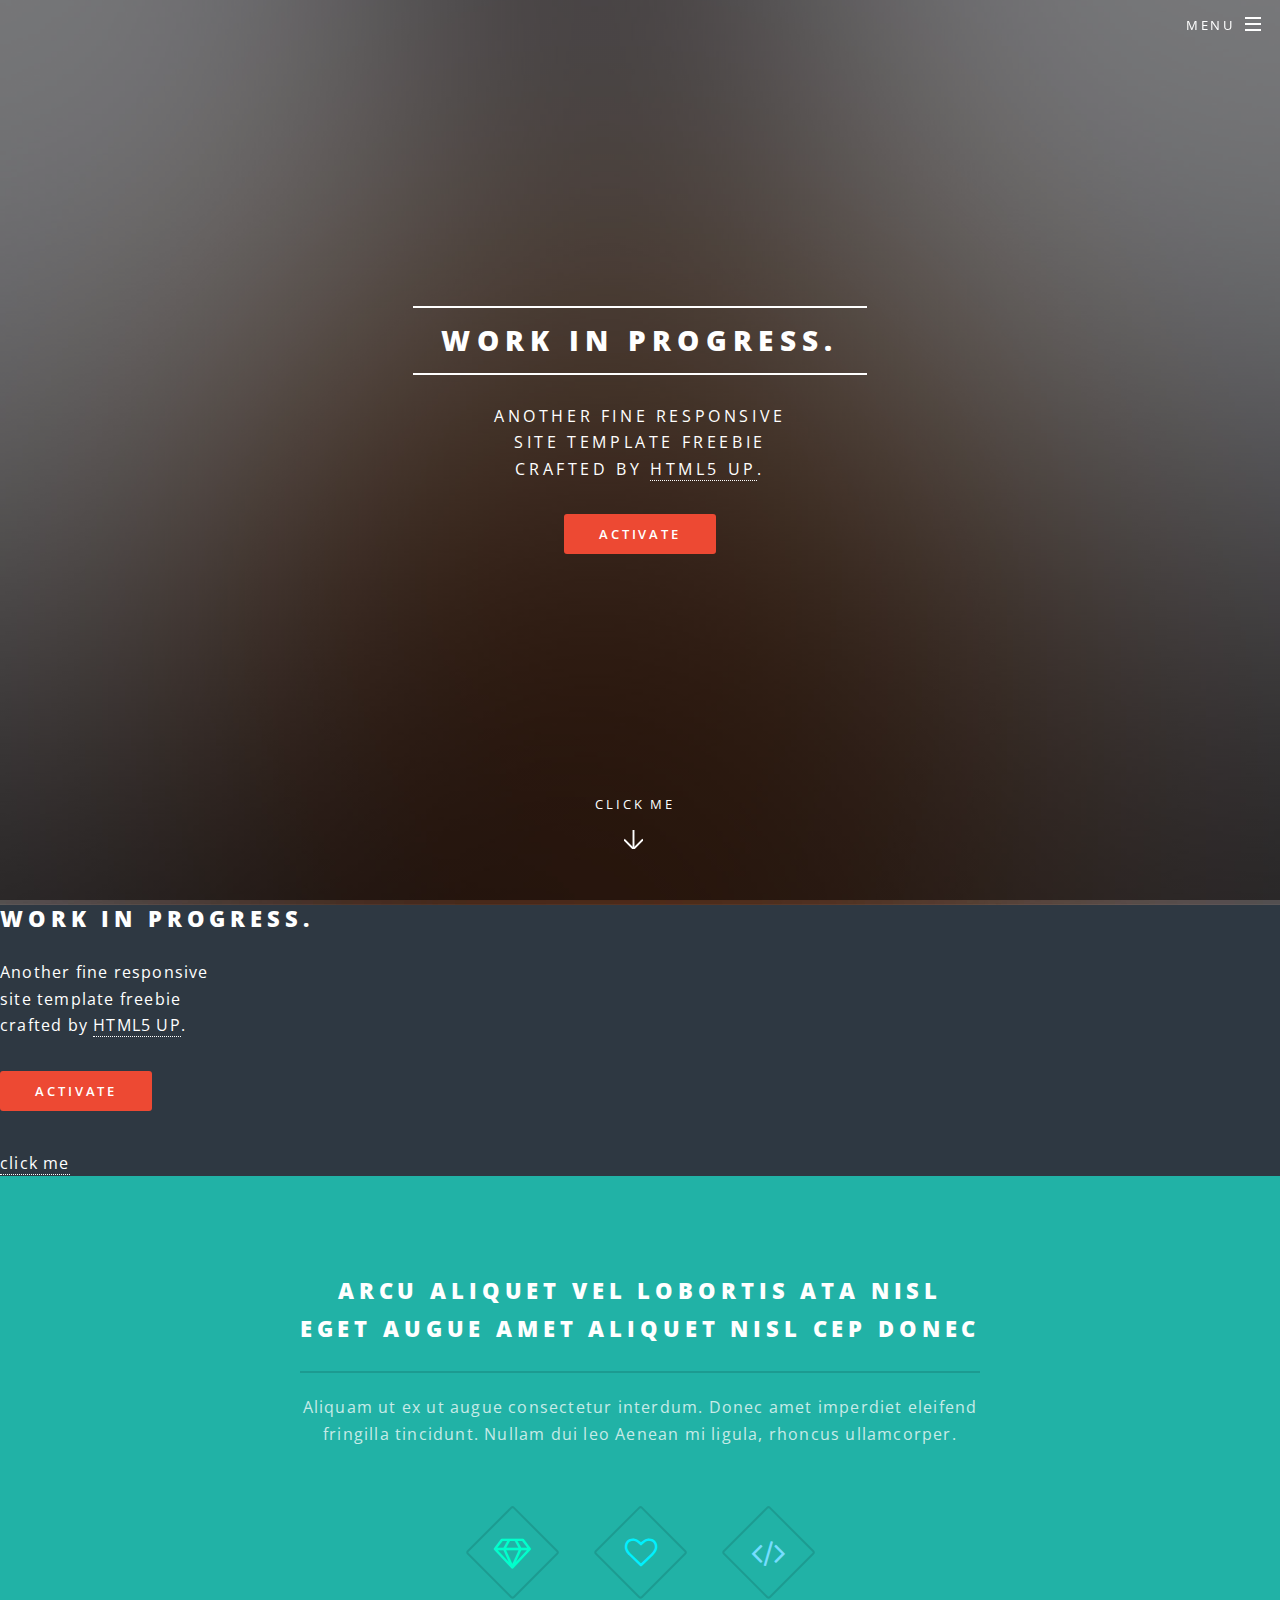
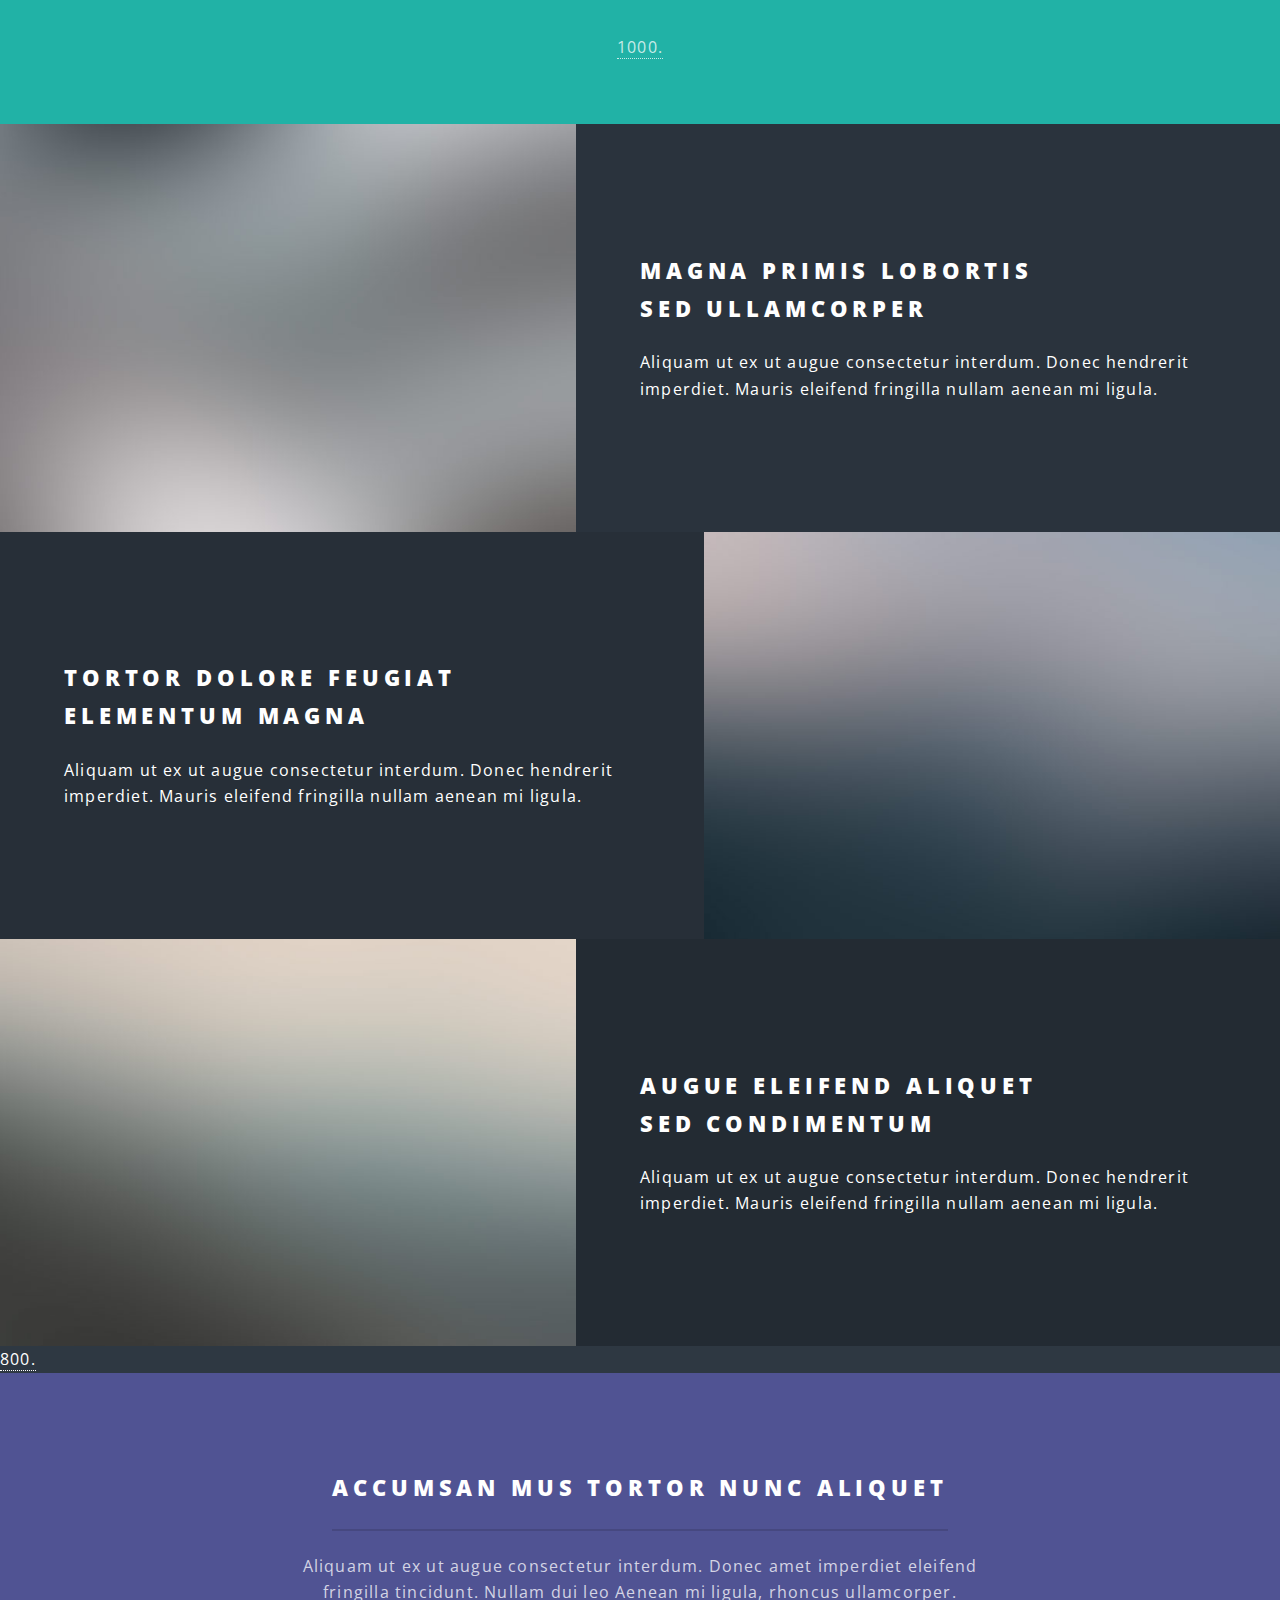
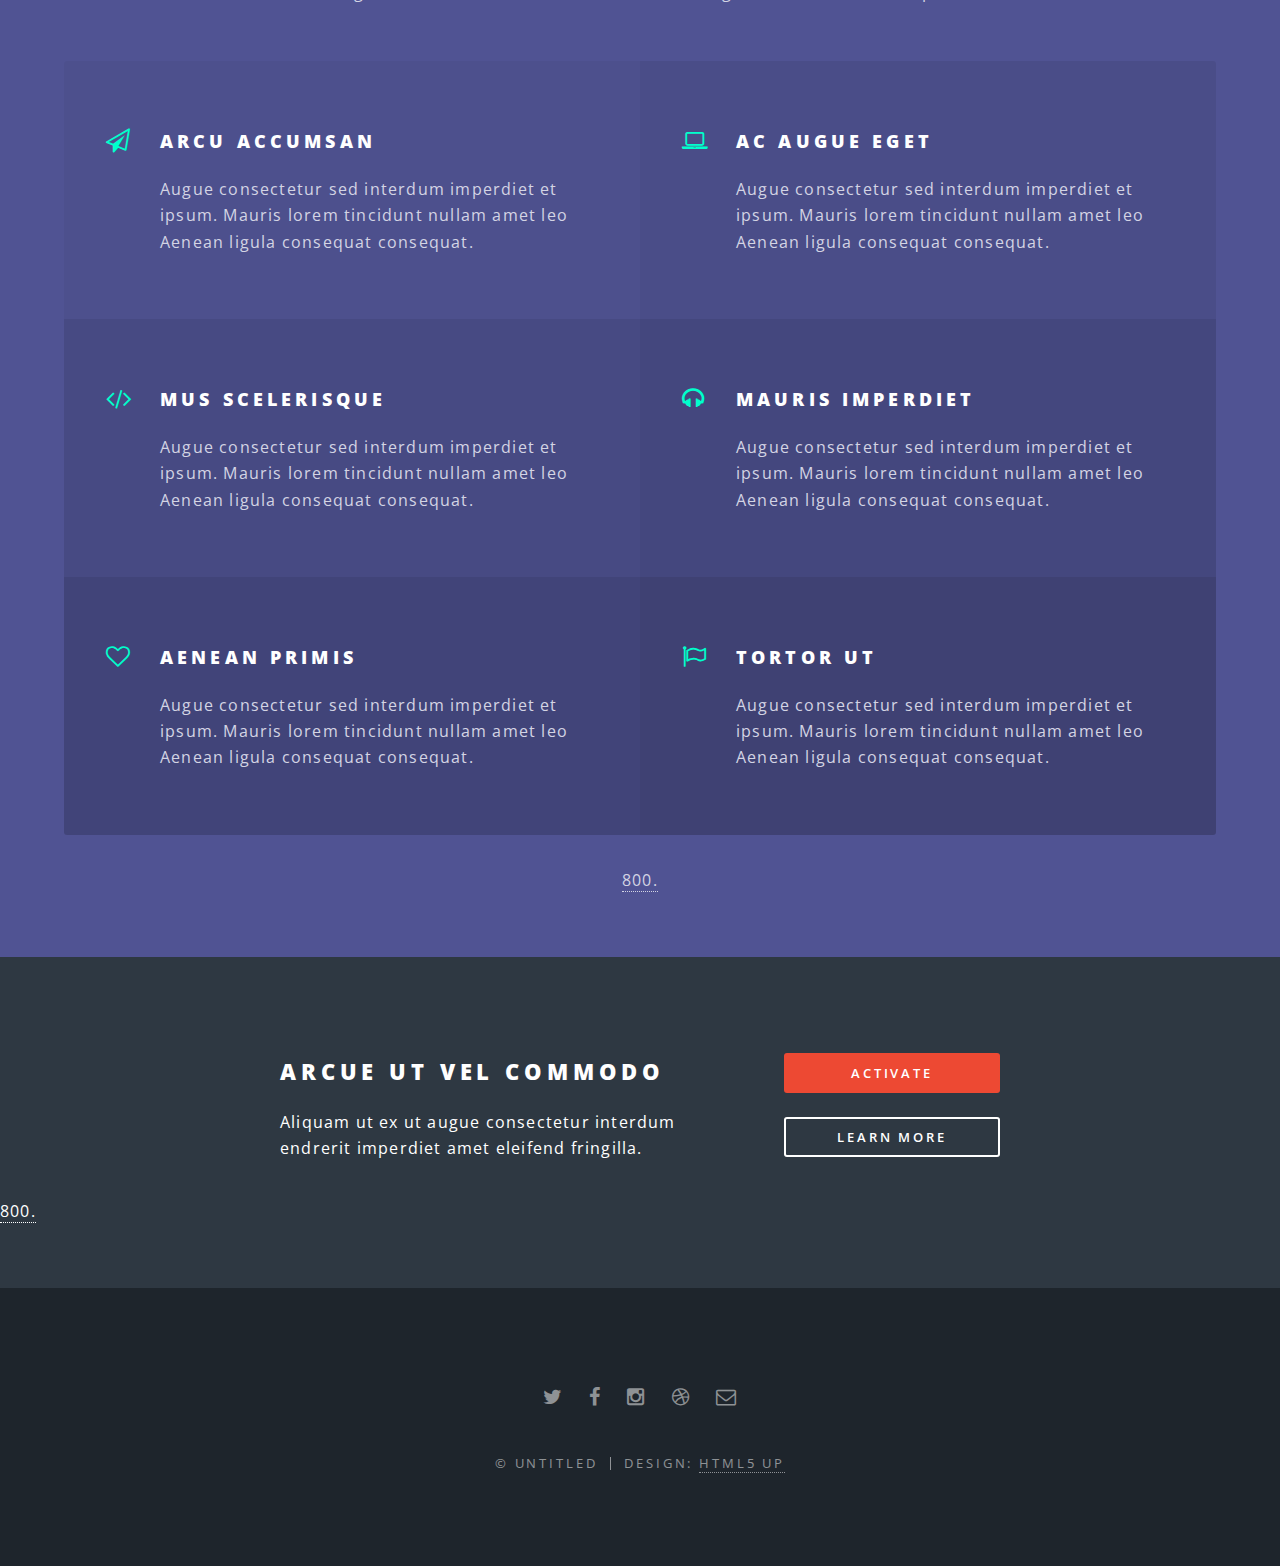
==== index.html @ 2db937d6 "r" ====
<!DOCTYPE HTML>
<!--
	Spectral by HTML5 UP
	html5up.net | @n33co
	Free for personal and commercial use under the CCA 3.0 license (html5up.net/license)
-->
<html>
	<head>
		<title>sizzle.</title>
		<meta charset="utf-8" />
		<meta name="viewport" content="width=device-width, initial-scale=1" />
		<!--[if lte IE 8]><script src="assets/js/ie/html5shiv.js"></script><![endif]-->
		<link rel="stylesheet" href="assets/css/main.css" />
		<!--[if lte IE 8]><link rel="stylesheet" href="assets/css/ie8.css" /><![endif]-->
		<!--[if lte IE 9]><link rel="stylesheet" href="assets/css/ie9.css" /><![endif]-->
	</head>
	<body class="landing">

		<!-- Page Wrapper -->
			<div id="page-wrapper">

				<!-- Header -->
					<header id="header" class="alt">
						<h1><a href="index.html">nikita dsouza</a></h1>
						<nav id="nav">
							<ul>
								<li class="special">
									<a href="#menu" class="menuToggle"><span>Menu</span></a>
									<div id="menu">
										<ul>
											<li><a href="index.html">Home</a></li>
											<li><a href="generic.html">Generic</a></li>
											<li><a href="elements.html">Elements</a></li>
											<li><a href="#">Sign Up</a></li>
											<li><a href="#">Log In</a></li>
										</ul>
									</div>
								</li>
							</ul>
						</nav>
					</header>

				<!-- Banner -->
					<section id="banner">
						<div class="inner">
							<h2>work in progress.</h2>
							<p>Another fine responsive<br />
							site template freebie<br />
							crafted by <a href="http://html5up.net">HTML5 UP</a>.</p>
							<ul class="actions">
								<li><a href="#" class="button special">Activate</a></li>
							</ul>
						</div>
						<a href="#1" class="more scrolly">click me</a>
					</section>
                                        
                                        <section id="1">
						<div class="inner">
							<h2>work in progress.</h2>
							<p>Another fine responsive<br />
							site template freebie<br />
							crafted by <a href="http://html5up.net">HTML5 UP</a>.</p>
							<ul class="actions">
								<li><a href="#" class="button special">Activate</a></li>
							</ul>
						</div>
						<a href="#one" class="more scrolly">click me</a>
					</section>

				<!-- One -->
					<section id="one" class="wrapper style1 special">
						<div class="inner">
							<header class="major">
								<h2>Arcu aliquet vel lobortis ata nisl<br />
								eget augue amet aliquet nisl cep donec</h2>
								<p>Aliquam ut ex ut augue consectetur interdum. Donec amet imperdiet eleifend<br />
								fringilla tincidunt. Nullam dui leo Aenean mi ligula, rhoncus ullamcorper.</p>
							</header>
							<ul class="icons major">
								<li><span class="icon fa-diamond major style1"><span class="label">Lorem</span></span></li>
								<li><span class="icon fa-heart-o major style2"><span class="label">Ipsum</span></span></li>
								<li><span class="icon fa-code major style3"><span class="label">Dolor</span></span></li>
							</ul>
						</div>
                                                <a href="#two" class="more scrolly">1000.</a>
					</section>

				<!-- Two -->
					<section id="two" class="wrapper alt style2">
						<section class="spotlight">
							<div class="image"><img src="images/pic01.jpg" alt="" /></div><div class="content">
								<h2>Magna primis lobortis<br />
								sed ullamcorper</h2>
								<p>Aliquam ut ex ut augue consectetur interdum. Donec hendrerit imperdiet. Mauris eleifend fringilla nullam aenean mi ligula.</p>
							</div>
						</section>
						<section class="spotlight">
							<div class="image"><img src="images/pic02.jpg" alt="" /></div><div class="content">
								<h2>Tortor dolore feugiat<br />
								elementum magna</h2>
								<p>Aliquam ut ex ut augue consectetur interdum. Donec hendrerit imperdiet. Mauris eleifend fringilla nullam aenean mi ligula.</p>
							</div>
						</section>
						<section class="spotlight">
							<div class="image"><img src="images/pic03.jpg" alt="" /></div><div class="content">
								<h2>Augue eleifend aliquet<br />
								sed condimentum</h2>
								<p>Aliquam ut ex ut augue consectetur interdum. Donec hendrerit imperdiet. Mauris eleifend fringilla nullam aenean mi ligula.</p>
							</div>
						</section>
                                                <a href="#three" class="more scrolly">800.</a>
					</section>

				<!-- Three -->
					<section id="three" class="wrapper style3 special">
						<div class="inner">
							<header class="major">
								<h2>Accumsan mus tortor nunc aliquet</h2>
								<p>Aliquam ut ex ut augue consectetur interdum. Donec amet imperdiet eleifend<br />
								fringilla tincidunt. Nullam dui leo Aenean mi ligula, rhoncus ullamcorper.</p>
							</header>
							<ul class="features">
								<li class="icon fa-paper-plane-o">
									<h3>Arcu accumsan</h3>
									<p>Augue consectetur sed interdum imperdiet et ipsum. Mauris lorem tincidunt nullam amet leo Aenean ligula consequat consequat.</p>
								</li>
								<li class="icon fa-laptop">
									<h3>Ac Augue Eget</h3>
									<p>Augue consectetur sed interdum imperdiet et ipsum. Mauris lorem tincidunt nullam amet leo Aenean ligula consequat consequat.</p>
								</li>
								<li class="icon fa-code">
									<h3>Mus Scelerisque</h3>
									<p>Augue consectetur sed interdum imperdiet et ipsum. Mauris lorem tincidunt nullam amet leo Aenean ligula consequat consequat.</p>
								</li>
								<li class="icon fa-headphones">
									<h3>Mauris Imperdiet</h3>
									<p>Augue consectetur sed interdum imperdiet et ipsum. Mauris lorem tincidunt nullam amet leo Aenean ligula consequat consequat.</p>
								</li>
								<li class="icon fa-heart-o">
									<h3>Aenean Primis</h3>
									<p>Augue consectetur sed interdum imperdiet et ipsum. Mauris lorem tincidunt nullam amet leo Aenean ligula consequat consequat.</p>
								</li>
								<li class="icon fa-flag-o">
									<h3>Tortor Ut</h3>
									<p>Augue consectetur sed interdum imperdiet et ipsum. Mauris lorem tincidunt nullam amet leo Aenean ligula consequat consequat.</p>
								</li>
							</ul>
						</div>
                                                <a href="#cta" class="more scrolly">800.</a>
					</section>

				<!-- CTA -->
					<section id="cta" class="wrapper style4">
						<div class="inner">
							<header>
								<h2>Arcue ut vel commodo</h2>
								<p>Aliquam ut ex ut augue consectetur interdum endrerit imperdiet amet eleifend fringilla.</p>
							</header>
							<ul class="actions vertical">
								<li><a href="#" class="button fit special">Activate</a></li>
								<li><a href="#" class="button fit">Learn More</a></li>
							</ul>
						</div>
                                                <a href="#footer" class="more scrolly">800.</a>
					</section>

				<!-- Footer -->
					<footer id="footer">
						<ul class="icons">
							<li><a href="#" class="icon fa-twitter"><span class="label">Twitter</span></a></li>
							<li><a href="#" class="icon fa-facebook"><span class="label">Facebook</span></a></li>
							<li><a href="#" class="icon fa-instagram"><span class="label">Instagram</span></a></li>
							<li><a href="#" class="icon fa-dribbble"><span class="label">Dribbble</span></a></li>
							<li><a href="#" class="icon fa-envelope-o"><span class="label">Email</span></a></li>
						</ul>
						<ul class="copyright">
							<li>&copy; Untitled</li><li>Design: <a href="http://html5up.net">HTML5 UP</a></li>
						</ul>
					</footer>

			</div>

		<!-- Scripts -->
			<script src="assets/js/jquery.min.js"></script>
			<script src="assets/js/jquery.scrollex.min.js"></script>
			<script src="assets/js/jquery.scrolly.min.js"></script>
			<script src="assets/js/skel.min.js"></script>
			<script src="assets/js/util.js"></script>
			<!--[if lte IE 8]><script src="assets/js/ie/respond.min.js"></script><![endif]-->
			<script src="assets/js/main.js"></script>

	</body>
</html>
---- assets/css/main.css ----
@import url(font-awesome.min.css);
@import url("http://fonts.googleapis.com/css?family=Open+Sans:400,400italic,600,600italic,800,800italic");

/*
	Spectral by HTML5 UP
	html5up.net | @n33co
	Free for personal and commercial use under the CCA 3.0 license (html5up.net/license)
*/

/* Reset */

	html, body, div, span, applet, object, iframe, h1, h2, h3, h4, h5, h6, p, blockquote, pre, a, abbr, acronym, address, big, cite, code, del, dfn, em, img, ins, kbd, q, s, samp, small, strike, strong, sub, sup, tt, var, b, u, i, center, dl, dt, dd, ol, ul, li, fieldset, form, label, legend, table, caption, tbody, tfoot, thead, tr, th, td, article, aside, canvas, details, embed, figure, figcaption, footer, header, hgroup, menu, nav, output, ruby, section, summary, time, mark, audio, video {
		margin: 0;
		padding: 0;
		border: 0;
		font-size: 100%;
		font: inherit;
		vertical-align: baseline;
	}

	article, aside, details, figcaption, figure, footer, header, hgroup, menu, nav, section {
		display: block;
	}

	body {
		line-height: 1;
	}

	ol, ul {
		list-style: none;
	}

	blockquote, q {
		quotes: none;
	}

	blockquote:before, blockquote:after, q:before, q:after {
		content: '';
		content: none;
	}

	table {
		border-collapse: collapse;
		border-spacing: 0;
	}

	body {
		-webkit-text-size-adjust: none;
	}

/* Box Model */

	*, *:before, *:after {
		-moz-box-sizing: border-box;
		-webkit-box-sizing: border-box;
		box-sizing: border-box;
	}

/* Grid */

	.row {
		border-bottom: solid 1px transparent;
		-moz-box-sizing: border-box;
		-webkit-box-sizing: border-box;
		box-sizing: border-box;
	}

	.row > * {
		float: left;
		-moz-box-sizing: border-box;
		-webkit-box-sizing: border-box;
		box-sizing: border-box;
	}

	.row:after, .row:before {
		content: '';
		display: block;
		clear: both;
		height: 0;
	}

	.row.uniform > * > :first-child {
		margin-top: 0;
	}

	.row.uniform > * > :last-child {
		margin-bottom: 0;
	}

	.row.\30 \25 > * {
		padding: 0 0 0 0em;
	}

	.row.\30 \25 {
		margin: 0 0 -1px 0em;
	}

	.row.uniform.\30 \25 > * {
		padding: 0em 0 0 0em;
	}

	.row.uniform.\30 \25 {
		margin: 0em 0 -1px 0em;
	}

	.row > * {
		padding: 0 0 0 1.5em;
	}

	.row {
		margin: 0 0 -1px -1.5em;
	}

	.row.uniform > * {
		padding: 1.5em 0 0 1.5em;
	}

	.row.uniform {
		margin: -1.5em 0 -1px -1.5em;
	}

	.row.\32 00\25 > * {
		padding: 0 0 0 3em;
	}

	.row.\32 00\25 {
		margin: 0 0 -1px -3em;
	}

	.row.uniform.\32 00\25 > * {
		padding: 3em 0 0 3em;
	}

	.row.uniform.\32 00\25 {
		margin: -3em 0 -1px -3em;
	}

	.row.\31 50\25 > * {
		padding: 0 0 0 2.25em;
	}

	.row.\31 50\25 {
		margin: 0 0 -1px -2.25em;
	}

	.row.uniform.\31 50\25 > * {
		padding: 2.25em 0 0 2.25em;
	}

	.row.uniform.\31 50\25 {
		margin: -2.25em 0 -1px -2.25em;
	}

	.row.\35 0\25 > * {
		padding: 0 0 0 0.75em;
	}

	.row.\35 0\25 {
		margin: 0 0 -1px -0.75em;
	}

	.row.uniform.\35 0\25 > * {
		padding: 0.75em 0 0 0.75em;
	}

	.row.uniform.\35 0\25 {
		margin: -0.75em 0 -1px -0.75em;
	}

	.row.\32 5\25 > * {
		padding: 0 0 0 0.375em;
	}

	.row.\32 5\25 {
		margin: 0 0 -1px -0.375em;
	}

	.row.uniform.\32 5\25 > * {
		padding: 0.375em 0 0 0.375em;
	}

	.row.uniform.\32 5\25 {
		margin: -0.375em 0 -1px -0.375em;
	}

	.\31 2u, .\31 2u\24 {
		width: 100%;
		clear: none;
		margin-left: 0;
	}

	.\31 1u, .\31 1u\24 {
		width: 91.6666666667%;
		clear: none;
		margin-left: 0;
	}

	.\31 0u, .\31 0u\24 {
		width: 83.3333333333%;
		clear: none;
		margin-left: 0;
	}

	.\39 u, .\39 u\24 {
		width: 75%;
		clear: none;
		margin-left: 0;
	}

	.\38 u, .\38 u\24 {
		width: 66.6666666667%;
		clear: none;
		margin-left: 0;
	}

	.\37 u, .\37 u\24 {
		width: 58.3333333333%;
		clear: none;
		margin-left: 0;
	}

	.\36 u, .\36 u\24 {
		width: 50%;
		clear: none;
		margin-left: 0;
	}

	.\35 u, .\35 u\24 {
		width: 41.6666666667%;
		clear: none;
		margin-left: 0;
	}

	.\34 u, .\34 u\24 {
		width: 33.3333333333%;
		clear: none;
		margin-left: 0;
	}

	.\33 u, .\33 u\24 {
		width: 25%;
		clear: none;
		margin-left: 0;
	}

	.\32 u, .\32 u\24 {
		width: 16.6666666667%;
		clear: none;
		margin-left: 0;
	}

	.\31 u, .\31 u\24 {
		width: 8.3333333333%;
		clear: none;
		margin-left: 0;
	}

	.\31 2u\24 + *,
	.\31 1u\24 + *,
	.\31 0u\24 + *,
	.\39 u\24 + *,
	.\38 u\24 + *,
	.\37 u\24 + *,
	.\36 u\24 + *,
	.\35 u\24 + *,
	.\34 u\24 + *,
	.\33 u\24 + *,
	.\32 u\24 + *,
	.\31 u\24 + * {
		clear: left;
	}

	.\-11u {
		margin-left: 91.66667%;
	}

	.\-10u {
		margin-left: 83.33333%;
	}

	.\-9u {
		margin-left: 75%;
	}

	.\-8u {
		margin-left: 66.66667%;
	}

	.\-7u {
		margin-left: 58.33333%;
	}

	.\-6u {
		margin-left: 50%;
	}

	.\-5u {
		margin-left: 41.66667%;
	}

	.\-4u {
		margin-left: 33.33333%;
	}

	.\-3u {
		margin-left: 25%;
	}

	.\-2u {
		margin-left: 16.66667%;
	}

	.\-1u {
		margin-left: 8.33333%;
	}

	@media screen and (max-width: 1680px) {

		.row > * {
			padding: 0 0 0 1.5em;
		}

		.row {
			margin: 0 0 -1px -1.5em;
		}

		.row.uniform > * {
			padding: 1.5em 0 0 1.5em;
		}

		.row.uniform {
			margin: -1.5em 0 -1px -1.5em;
		}

		.row.\32 00\25 > * {
			padding: 0 0 0 3em;
		}

		.row.\32 00\25 {
			margin: 0 0 -1px -3em;
		}

		.row.uniform.\32 00\25 > * {
			padding: 3em 0 0 3em;
		}

		.row.uniform.\32 00\25 {
			margin: -3em 0 -1px -3em;
		}

		.row.\31 50\25 > * {
			padding: 0 0 0 2.25em;
		}

		.row.\31 50\25 {
			margin: 0 0 -1px -2.25em;
		}

		.row.uniform.\31 50\25 > * {
			padding: 2.25em 0 0 2.25em;
		}

		.row.uniform.\31 50\25 {
			margin: -2.25em 0 -1px -2.25em;
		}

		.row.\35 0\25 > * {
			padding: 0 0 0 0.75em;
		}

		.row.\35 0\25 {
			margin: 0 0 -1px -0.75em;
		}

		.row.uniform.\35 0\25 > * {
			padding: 0.75em 0 0 0.75em;
		}

		.row.uniform.\35 0\25 {
			margin: -0.75em 0 -1px -0.75em;
		}

		.row.\32 5\25 > * {
			padding: 0 0 0 0.375em;
		}

		.row.\32 5\25 {
			margin: 0 0 -1px -0.375em;
		}

		.row.uniform.\32 5\25 > * {
			padding: 0.375em 0 0 0.375em;
		}

		.row.uniform.\32 5\25 {
			margin: -0.375em 0 -1px -0.375em;
		}

		.\31 2u\28xlarge\29, .\31 2u\24\28xlarge\29 {
			width: 100%;
			clear: none;
			margin-left: 0;
		}

		.\31 1u\28xlarge\29, .\31 1u\24\28xlarge\29 {
			width: 91.6666666667%;
			clear: none;
			margin-left: 0;
		}

		.\31 0u\28xlarge\29, .\31 0u\24\28xlarge\29 {
			width: 83.3333333333%;
			clear: none;
			margin-left: 0;
		}

		.\39 u\28xlarge\29, .\39 u\24\28xlarge\29 {
			width: 75%;
			clear: none;
			margin-left: 0;
		}

		.\38 u\28xlarge\29, .\38 u\24\28xlarge\29 {
			width: 66.6666666667%;
			clear: none;
			margin-left: 0;
		}

		.\37 u\28xlarge\29, .\37 u\24\28xlarge\29 {
			width: 58.3333333333%;
			clear: none;
			margin-left: 0;
		}

		.\36 u\28xlarge\29, .\36 u\24\28xlarge\29 {
			width: 50%;
			clear: none;
			margin-left: 0;
		}

		.\35 u\28xlarge\29, .\35 u\24\28xlarge\29 {
			width: 41.6666666667%;
			clear: none;
			margin-left: 0;
		}

		.\34 u\28xlarge\29, .\34 u\24\28xlarge\29 {
			width: 33.3333333333%;
			clear: none;
			margin-left: 0;
		}

		.\33 u\28xlarge\29, .\33 u\24\28xlarge\29 {
			width: 25%;
			clear: none;
			margin-left: 0;
		}

		.\32 u\28xlarge\29, .\32 u\24\28xlarge\29 {
			width: 16.6666666667%;
			clear: none;
			margin-left: 0;
		}

		.\31 u\28xlarge\29, .\31 u\24\28xlarge\29 {
			width: 8.3333333333%;
			clear: none;
			margin-left: 0;
		}

		.\31 2u\24\28xlarge\29 + *,
		.\31 1u\24\28xlarge\29 + *,
		.\31 0u\24\28xlarge\29 + *,
		.\39 u\24\28xlarge\29 + *,
		.\38 u\24\28xlarge\29 + *,
		.\37 u\24\28xlarge\29 + *,
		.\36 u\24\28xlarge\29 + *,
		.\35 u\24\28xlarge\29 + *,
		.\34 u\24\28xlarge\29 + *,
		.\33 u\24\28xlarge\29 + *,
		.\32 u\24\28xlarge\29 + *,
		.\31 u\24\28xlarge\29 + * {
			clear: left;
		}

		.\-11u\28xlarge\29 {
			margin-left: 91.66667%;
		}

		.\-10u\28xlarge\29 {
			margin-left: 83.33333%;
		}

		.\-9u\28xlarge\29 {
			margin-left: 75%;
		}

		.\-8u\28xlarge\29 {
			margin-left: 66.66667%;
		}

		.\-7u\28xlarge\29 {
			margin-left: 58.33333%;
		}

		.\-6u\28xlarge\29 {
			margin-left: 50%;
		}

		.\-5u\28xlarge\29 {
			margin-left: 41.66667%;
		}

		.\-4u\28xlarge\29 {
			margin-left: 33.33333%;
		}

		.\-3u\28xlarge\29 {
			margin-left: 25%;
		}

		.\-2u\28xlarge\29 {
			margin-left: 16.66667%;
		}

		.\-1u\28xlarge\29 {
			margin-left: 8.33333%;
		}

	}

	@media screen and (max-width: 1280px) {

		.row > * {
			padding: 0 0 0 1.5em;
		}

		.row {
			margin: 0 0 -1px -1.5em;
		}

		.row.uniform > * {
			padding: 1.5em 0 0 1.5em;
		}

		.row.uniform {
			margin: -1.5em 0 -1px -1.5em;
		}

		.row.\32 00\25 > * {
			padding: 0 0 0 3em;
		}

		.row.\32 00\25 {
			margin: 0 0 -1px -3em;
		}

		.row.uniform.\32 00\25 > * {
			padding: 3em 0 0 3em;
		}

		.row.uniform.\32 00\25 {
			margin: -3em 0 -1px -3em;
		}

		.row.\31 50\25 > * {
			padding: 0 0 0 2.25em;
		}

		.row.\31 50\25 {
			margin: 0 0 -1px -2.25em;
		}

		.row.uniform.\31 50\25 > * {
			padding: 2.25em 0 0 2.25em;
		}

		.row.uniform.\31 50\25 {
			margin: -2.25em 0 -1px -2.25em;
		}

		.row.\35 0\25 > * {
			padding: 0 0 0 0.75em;
		}

		.row.\35 0\25 {
			margin: 0 0 -1px -0.75em;
		}

		.row.uniform.\35 0\25 > * {
			padding: 0.75em 0 0 0.75em;
		}

		.row.uniform.\35 0\25 {
			margin: -0.75em 0 -1px -0.75em;
		}

		.row.\32 5\25 > * {
			padding: 0 0 0 0.375em;
		}

		.row.\32 5\25 {
			margin: 0 0 -1px -0.375em;
		}

		.row.uniform.\32 5\25 > * {
			padding: 0.375em 0 0 0.375em;
		}

		.row.uniform.\32 5\25 {
			margin: -0.375em 0 -1px -0.375em;
		}

		.\31 2u\28large\29, .\31 2u\24\28large\29 {
			width: 100%;
			clear: none;
			margin-left: 0;
		}

		.\31 1u\28large\29, .\31 1u\24\28large\29 {
			width: 91.6666666667%;
			clear: none;
			margin-left: 0;
		}

		.\31 0u\28large\29, .\31 0u\24\28large\29 {
			width: 83.3333333333%;
			clear: none;
			margin-left: 0;
		}

		.\39 u\28large\29, .\39 u\24\28large\29 {
			width: 75%;
			clear: none;
			margin-left: 0;
		}

		.\38 u\28large\29, .\38 u\24\28large\29 {
			width: 66.6666666667%;
			clear: none;
			margin-left: 0;
		}

		.\37 u\28large\29, .\37 u\24\28large\29 {
			width: 58.3333333333%;
			clear: none;
			margin-left: 0;
		}

		.\36 u\28large\29, .\36 u\24\28large\29 {
			width: 50%;
			clear: none;
			margin-left: 0;
		}

		.\35 u\28large\29, .\35 u\24\28large\29 {
			width: 41.6666666667%;
			clear: none;
			margin-left: 0;
		}

		.\34 u\28large\29, .\34 u\24\28large\29 {
			width: 33.3333333333%;
			clear: none;
			margin-left: 0;
		}

		.\33 u\28large\29, .\33 u\24\28large\29 {
			width: 25%;
			clear: none;
			margin-left: 0;
		}

		.\32 u\28large\29, .\32 u\24\28large\29 {
			width: 16.6666666667%;
			clear: none;
			margin-left: 0;
		}

		.\31 u\28large\29, .\31 u\24\28large\29 {
			width: 8.3333333333%;
			clear: none;
			margin-left: 0;
		}

		.\31 2u\24\28large\29 + *,
		.\31 1u\24\28large\29 + *,
		.\31 0u\24\28large\29 + *,
		.\39 u\24\28large\29 + *,
		.\38 u\24\28large\29 + *,
		.\37 u\24\28large\29 + *,
		.\36 u\24\28large\29 + *,
		.\35 u\24\28large\29 + *,
		.\34 u\24\28large\29 + *,
		.\33 u\24\28large\29 + *,
		.\32 u\24\28large\29 + *,
		.\31 u\24\28large\29 + * {
			clear: left;
		}

		.\-11u\28large\29 {
			margin-left: 91.66667%;
		}

		.\-10u\28large\29 {
			margin-left: 83.33333%;
		}

		.\-9u\28large\29 {
			margin-left: 75%;
		}

		.\-8u\28large\29 {
			margin-left: 66.66667%;
		}

		.\-7u\28large\29 {
			margin-left: 58.33333%;
		}

		.\-6u\28large\29 {
			margin-left: 50%;
		}

		.\-5u\28large\29 {
			margin-left: 41.66667%;
		}

		.\-4u\28large\29 {
			margin-left: 33.33333%;
		}

		.\-3u\28large\29 {
			margin-left: 25%;
		}

		.\-2u\28large\29 {
			margin-left: 16.66667%;
		}

		.\-1u\28large\29 {
			margin-left: 8.33333%;
		}

	}

	@media screen and (max-width: 980px) {

		.row > * {
			padding: 0 0 0 1.5em;
		}

		.row {
			margin: 0 0 -1px -1.5em;
		}

		.row.uniform > * {
			padding: 1.5em 0 0 1.5em;
		}

		.row.uniform {
			margin: -1.5em 0 -1px -1.5em;
		}

		.row.\32 00\25 > * {
			padding: 0 0 0 3em;
		}

		.row.\32 00\25 {
			margin: 0 0 -1px -3em;
		}

		.row.uniform.\32 00\25 > * {
			padding: 3em 0 0 3em;
		}

		.row.uniform.\32 00\25 {
			margin: -3em 0 -1px -3em;
		}

		.row.\31 50\25 > * {
			padding: 0 0 0 2.25em;
		}

		.row.\31 50\25 {
			margin: 0 0 -1px -2.25em;
		}

		.row.uniform.\31 50\25 > * {
			padding: 2.25em 0 0 2.25em;
		}

		.row.uniform.\31 50\25 {
			margin: -2.25em 0 -1px -2.25em;
		}

		.row.\35 0\25 > * {
			padding: 0 0 0 0.75em;
		}

		.row.\35 0\25 {
			margin: 0 0 -1px -0.75em;
		}

		.row.uniform.\35 0\25 > * {
			padding: 0.75em 0 0 0.75em;
		}

		.row.uniform.\35 0\25 {
			margin: -0.75em 0 -1px -0.75em;
		}

		.row.\32 5\25 > * {
			padding: 0 0 0 0.375em;
		}

		.row.\32 5\25 {
			margin: 0 0 -1px -0.375em;
		}

		.row.uniform.\32 5\25 > * {
			padding: 0.375em 0 0 0.375em;
		}

		.row.uniform.\32 5\25 {
			margin: -0.375em 0 -1px -0.375em;
		}

		.\31 2u\28medium\29, .\31 2u\24\28medium\29 {
			width: 100%;
			clear: none;
			margin-left: 0;
		}

		.\31 1u\28medium\29, .\31 1u\24\28medium\29 {
			width: 91.6666666667%;
			clear: none;
			margin-left: 0;
		}

		.\31 0u\28medium\29, .\31 0u\24\28medium\29 {
			width: 83.3333333333%;
			clear: none;
			margin-left: 0;
		}

		.\39 u\28medium\29, .\39 u\24\28medium\29 {
			width: 75%;
			clear: none;
			margin-left: 0;
		}

		.\38 u\28medium\29, .\38 u\24\28medium\29 {
			width: 66.6666666667%;
			clear: none;
			margin-left: 0;
		}

		.\37 u\28medium\29, .\37 u\24\28medium\29 {
			width: 58.3333333333%;
			clear: none;
			margin-left: 0;
		}

		.\36 u\28medium\29, .\36 u\24\28medium\29 {
			width: 50%;
			clear: none;
			margin-left: 0;
		}

		.\35 u\28medium\29, .\35 u\24\28medium\29 {
			width: 41.6666666667%;
			clear: none;
			margin-left: 0;
		}

		.\34 u\28medium\29, .\34 u\24\28medium\29 {
			width: 33.3333333333%;
			clear: none;
			margin-left: 0;
		}

		.\33 u\28medium\29, .\33 u\24\28medium\29 {
			width: 25%;
			clear: none;
			margin-left: 0;
		}

		.\32 u\28medium\29, .\32 u\24\28medium\29 {
			width: 16.6666666667%;
			clear: none;
			margin-left: 0;
		}

		.\31 u\28medium\29, .\31 u\24\28medium\29 {
			width: 8.3333333333%;
			clear: none;
			margin-left: 0;
		}

		.\31 2u\24\28medium\29 + *,
		.\31 1u\24\28medium\29 + *,
		.\31 0u\24\28medium\29 + *,
		.\39 u\24\28medium\29 + *,
		.\38 u\24\28medium\29 + *,
		.\37 u\24\28medium\29 + *,
		.\36 u\24\28medium\29 + *,
		.\35 u\24\28medium\29 + *,
		.\34 u\24\28medium\29 + *,
		.\33 u\24\28medium\29 + *,
		.\32 u\24\28medium\29 + *,
		.\31 u\24\28medium\29 + * {
			clear: left;
		}

		.\-11u\28medium\29 {
			margin-left: 91.66667%;
		}

		.\-10u\28medium\29 {
			margin-left: 83.33333%;
		}

		.\-9u\28medium\29 {
			margin-left: 75%;
		}

		.\-8u\28medium\29 {
			margin-left: 66.66667%;
		}

		.\-7u\28medium\29 {
			margin-left: 58.33333%;
		}

		.\-6u\28medium\29 {
			margin-left: 50%;
		}

		.\-5u\28medium\29 {
			margin-left: 41.66667%;
		}

		.\-4u\28medium\29 {
			margin-left: 33.33333%;
		}

		.\-3u\28medium\29 {
			margin-left: 25%;
		}

		.\-2u\28medium\29 {
			margin-left: 16.66667%;
		}

		.\-1u\28medium\29 {
			margin-left: 8.33333%;
		}

	}

	@media screen and (max-width: 736px) {

		.row > * {
			padding: 0 0 0 1.5em;
		}

		.row {
			margin: 0 0 -1px -1.5em;
		}

		.row.uniform > * {
			padding: 1.5em 0 0 1.5em;
		}

		.row.uniform {
			margin: -1.5em 0 -1px -1.5em;
		}

		.row.\32 00\25 > * {
			padding: 0 0 0 3em;
		}

		.row.\32 00\25 {
			margin: 0 0 -1px -3em;
		}

		.row.uniform.\32 00\25 > * {
			padding: 3em 0 0 3em;
		}

		.row.uniform.\32 00\25 {
			margin: -3em 0 -1px -3em;
		}

		.row.\31 50\25 > * {
			padding: 0 0 0 2.25em;
		}

		.row.\31 50\25 {
			margin: 0 0 -1px -2.25em;
		}

		.row.uniform.\31 50\25 > * {
			padding: 2.25em 0 0 2.25em;
		}

		.row.uniform.\31 50\25 {
			margin: -2.25em 0 -1px -2.25em;
		}

		.row.\35 0\25 > * {
			padding: 0 0 0 0.75em;
		}

		.row.\35 0\25 {
			margin: 0 0 -1px -0.75em;
		}

		.row.uniform.\35 0\25 > * {
			padding: 0.75em 0 0 0.75em;
		}

		.row.uniform.\35 0\25 {
			margin: -0.75em 0 -1px -0.75em;
		}

		.row.\32 5\25 > * {
			padding: 0 0 0 0.375em;
		}

		.row.\32 5\25 {
			margin: 0 0 -1px -0.375em;
		}

		.row.uniform.\32 5\25 > * {
			padding: 0.375em 0 0 0.375em;
		}

		.row.uniform.\32 5\25 {
			margin: -0.375em 0 -1px -0.375em;
		}

		.\31 2u\28small\29, .\31 2u\24\28small\29 {
			width: 100%;
			clear: none;
			margin-left: 0;
		}

		.\31 1u\28small\29, .\31 1u\24\28small\29 {
			width: 91.6666666667%;
			clear: none;
			margin-left: 0;
		}

		.\31 0u\28small\29, .\31 0u\24\28small\29 {
			width: 83.3333333333%;
			clear: none;
			margin-left: 0;
		}

		.\39 u\28small\29, .\39 u\24\28small\29 {
			width: 75%;
			clear: none;
			margin-left: 0;
		}

		.\38 u\28small\29, .\38 u\24\28small\29 {
			width: 66.6666666667%;
			clear: none;
			margin-left: 0;
		}

		.\37 u\28small\29, .\37 u\24\28small\29 {
			width: 58.3333333333%;
			clear: none;
			margin-left: 0;
		}

		.\36 u\28small\29, .\36 u\24\28small\29 {
			width: 50%;
			clear: none;
			margin-left: 0;
		}

		.\35 u\28small\29, .\35 u\24\28small\29 {
			width: 41.6666666667%;
			clear: none;
			margin-left: 0;
		}

		.\34 u\28small\29, .\34 u\24\28small\29 {
			width: 33.3333333333%;
			clear: none;
			margin-left: 0;
		}

		.\33 u\28small\29, .\33 u\24\28small\29 {
			width: 25%;
			clear: none;
			margin-left: 0;
		}

		.\32 u\28small\29, .\32 u\24\28small\29 {
			width: 16.6666666667%;
			clear: none;
			margin-left: 0;
		}

		.\31 u\28small\29, .\31 u\24\28small\29 {
			width: 8.3333333333%;
			clear: none;
			margin-left: 0;
		}

		.\31 2u\24\28small\29 + *,
		.\31 1u\24\28small\29 + *,
		.\31 0u\24\28small\29 + *,
		.\39 u\24\28small\29 + *,
		.\38 u\24\28small\29 + *,
		.\37 u\24\28small\29 + *,
		.\36 u\24\28small\29 + *,
		.\35 u\24\28small\29 + *,
		.\34 u\24\28small\29 + *,
		.\33 u\24\28small\29 + *,
		.\32 u\24\28small\29 + *,
		.\31 u\24\28small\29 + * {
			clear: left;
		}

		.\-11u\28small\29 {
			margin-left: 91.66667%;
		}

		.\-10u\28small\29 {
			margin-left: 83.33333%;
		}

		.\-9u\28small\29 {
			margin-left: 75%;
		}

		.\-8u\28small\29 {
			margin-left: 66.66667%;
		}

		.\-7u\28small\29 {
			margin-left: 58.33333%;
		}

		.\-6u\28small\29 {
			margin-left: 50%;
		}

		.\-5u\28small\29 {
			margin-left: 41.66667%;
		}

		.\-4u\28small\29 {
			margin-left: 33.33333%;
		}

		.\-3u\28small\29 {
			margin-left: 25%;
		}

		.\-2u\28small\29 {
			margin-left: 16.66667%;
		}

		.\-1u\28small\29 {
			margin-left: 8.33333%;
		}

	}

	@media screen and (max-width: 480px) {

		.row > * {
			padding: 0 0 0 1.5em;
		}

		.row {
			margin: 0 0 -1px -1.5em;
		}

		.row.uniform > * {
			padding: 1.5em 0 0 1.5em;
		}

		.row.uniform {
			margin: -1.5em 0 -1px -1.5em;
		}

		.row.\32 00\25 > * {
			padding: 0 0 0 3em;
		}

		.row.\32 00\25 {
			margin: 0 0 -1px -3em;
		}

		.row.uniform.\32 00\25 > * {
			padding: 3em 0 0 3em;
		}

		.row.uniform.\32 00\25 {
			margin: -3em 0 -1px -3em;
		}

		.row.\31 50\25 > * {
			padding: 0 0 0 2.25em;
		}

		.row.\31 50\25 {
			margin: 0 0 -1px -2.25em;
		}

		.row.uniform.\31 50\25 > * {
			padding: 2.25em 0 0 2.25em;
		}

		.row.uniform.\31 50\25 {
			margin: -2.25em 0 -1px -2.25em;
		}

		.row.\35 0\25 > * {
			padding: 0 0 0 0.75em;
		}

		.row.\35 0\25 {
			margin: 0 0 -1px -0.75em;
		}

		.row.uniform.\35 0\25 > * {
			padding: 0.75em 0 0 0.75em;
		}

		.row.uniform.\35 0\25 {
			margin: -0.75em 0 -1px -0.75em;
		}

		.row.\32 5\25 > * {
			padding: 0 0 0 0.375em;
		}

		.row.\32 5\25 {
			margin: 0 0 -1px -0.375em;
		}

		.row.uniform.\32 5\25 > * {
			padding: 0.375em 0 0 0.375em;
		}

		.row.uniform.\32 5\25 {
			margin: -0.375em 0 -1px -0.375em;
		}

		.\31 2u\28xsmall\29, .\31 2u\24\28xsmall\29 {
			width: 100%;
			clear: none;
			margin-left: 0;
		}

		.\31 1u\28xsmall\29, .\31 1u\24\28xsmall\29 {
			width: 91.6666666667%;
			clear: none;
			margin-left: 0;
		}

		.\31 0u\28xsmall\29, .\31 0u\24\28xsmall\29 {
			width: 83.3333333333%;
			clear: none;
			margin-left: 0;
		}

		.\39 u\28xsmall\29, .\39 u\24\28xsmall\29 {
			width: 75%;
			clear: none;
			margin-left: 0;
		}

		.\38 u\28xsmall\29, .\38 u\24\28xsmall\29 {
			width: 66.6666666667%;
			clear: none;
			margin-left: 0;
		}

		.\37 u\28xsmall\29, .\37 u\24\28xsmall\29 {
			width: 58.3333333333%;
			clear: none;
			margin-left: 0;
		}

		.\36 u\28xsmall\29, .\36 u\24\28xsmall\29 {
			width: 50%;
			clear: none;
			margin-left: 0;
		}

		.\35 u\28xsmall\29, .\35 u\24\28xsmall\29 {
			width: 41.6666666667%;
			clear: none;
			margin-left: 0;
		}

		.\34 u\28xsmall\29, .\34 u\24\28xsmall\29 {
			width: 33.3333333333%;
			clear: none;
			margin-left: 0;
		}

		.\33 u\28xsmall\29, .\33 u\24\28xsmall\29 {
			width: 25%;
			clear: none;
			margin-left: 0;
		}

		.\32 u\28xsmall\29, .\32 u\24\28xsmall\29 {
			width: 16.6666666667%;
			clear: none;
			margin-left: 0;
		}

		.\31 u\28xsmall\29, .\31 u\24\28xsmall\29 {
			width: 8.3333333333%;
			clear: none;
			margin-left: 0;
		}

		.\31 2u\24\28xsmall\29 + *,
		.\31 1u\24\28xsmall\29 + *,
		.\31 0u\24\28xsmall\29 + *,
		.\39 u\24\28xsmall\29 + *,
		.\38 u\24\28xsmall\29 + *,
		.\37 u\24\28xsmall\29 + *,
		.\36 u\24\28xsmall\29 + *,
		.\35 u\24\28xsmall\29 + *,
		.\34 u\24\28xsmall\29 + *,
		.\33 u\24\28xsmall\29 + *,
		.\32 u\24\28xsmall\29 + *,
		.\31 u\24\28xsmall\29 + * {
			clear: left;
		}

		.\-11u\28xsmall\29 {
			margin-left: 91.66667%;
		}

		.\-10u\28xsmall\29 {
			margin-left: 83.33333%;
		}

		.\-9u\28xsmall\29 {
			margin-left: 75%;
		}

		.\-8u\28xsmall\29 {
			margin-left: 66.66667%;
		}

		.\-7u\28xsmall\29 {
			margin-left: 58.33333%;
		}

		.\-6u\28xsmall\29 {
			margin-left: 50%;
		}

		.\-5u\28xsmall\29 {
			margin-left: 41.66667%;
		}

		.\-4u\28xsmall\29 {
			margin-left: 33.33333%;
		}

		.\-3u\28xsmall\29 {
			margin-left: 25%;
		}

		.\-2u\28xsmall\29 {
			margin-left: 16.66667%;
		}

		.\-1u\28xsmall\29 {
			margin-left: 8.33333%;
		}

	}

/* Basic */

	@-ms-viewport {
		width: device-width;
	}

	body {
		background: #2e3842;
	}

		body.is-loading *, body.is-loading *:before, body.is-loading *:after {
			-moz-animation: none !important;
			-webkit-animation: none !important;
			-ms-animation: none !important;
			animation: none !important;
			-moz-transition: none !important;
			-webkit-transition: none !important;
			-ms-transition: none !important;
			transition: none !important;
		}

	body, input, select, textarea {
		color: #fff;
		font-family: "Open Sans", Helvetica, sans-serif;
		font-size: 15pt;
		font-weight: 400;
		letter-spacing: 0.075em;
		line-height: 1.65em;
	}

		@media screen and (max-width: 1680px) {

			body, input, select, textarea {
				font-size: 13pt;
			}

		}

		@media screen and (max-width: 1280px) {

			body, input, select, textarea {
				font-size: 12pt;
			}

		}

		@media screen and (max-width: 736px) {

			body, input, select, textarea {
				font-size: 11pt;
				letter-spacing: 0.0375em;
			}

		}

	a {
		-moz-transition: color 0.2s ease, border-bottom-color 0.2s ease;
		-webkit-transition: color 0.2s ease, border-bottom-color 0.2s ease;
		-ms-transition: color 0.2s ease, border-bottom-color 0.2s ease;
		transition: color 0.2s ease, border-bottom-color 0.2s ease;
		border-bottom: dotted 1px;
		color: inherit;
		text-decoration: none;
	}

		a:hover {
			border-bottom-color: transparent;
		}

	strong, b {
		color: #fff;
		font-weight: 600;
	}

	em, i {
		font-style: italic;
	}

	p {
		margin: 0 0 2em 0;
	}

	h1, h2, h3, h4, h5, h6 {
		color: #fff;
		font-weight: 800;
		letter-spacing: 0.225em;
		line-height: 1em;
		margin: 0 0 1em 0;
		text-transform: uppercase;
	}

		h1 a, h2 a, h3 a, h4 a, h5 a, h6 a {
			color: inherit;
			text-decoration: none;
		}

	h2 {
		font-size: 1.35em;
		line-height: 1.75em;
	}

		@media screen and (max-width: 736px) {

			h2 {
				font-size: 1.1em;
				line-height: 1.65em;
			}

		}

	h3 {
		font-size: 1.15em;
		line-height: 1.75em;
	}

		@media screen and (max-width: 736px) {

			h3 {
				font-size: 1em;
				line-height: 1.65em;
			}

		}

	h4 {
		font-size: 1em;
		line-height: 1.5em;
	}

	h5 {
		font-size: 0.8em;
		line-height: 1.5em;
	}

	h6 {
		font-size: 0.7em;
		line-height: 1.5em;
	}

	sub {
		font-size: 0.8em;
		position: relative;
		top: 0.5em;
	}

	sup {
		font-size: 0.8em;
		position: relative;
		top: -0.5em;
	}

	hr {
		border: 0;
		border-bottom: solid 2px #fff;
		margin: 3em 0;
	}

		hr.major {
			margin: 4.5em 0;
		}

	blockquote {
		border-left: solid 4px #fff;
		font-style: italic;
		margin: 0 0 2em 0;
		padding: 0.5em 0 0.5em 2em;
	}

	code {
		background: rgba(144, 144, 144, 0.25);
		border-radius: 3px;
		font-family: "Courier New", monospace;
		font-size: 0.9em;
		letter-spacing: 0;
		margin: 0 0.25em;
		padding: 0.25em 0.65em;
	}

	pre {
		-webkit-overflow-scrolling: touch;
		font-family: "Courier New", monospace;
		font-size: 0.9em;
		margin: 0 0 2em 0;
	}

		pre code {
			display: block;
			line-height: 1.75em;
			padding: 1em 1.5em;
			overflow-x: auto;
		}

	.align-left {
		text-align: left;
	}

	.align-center {
		text-align: center;
	}

	.align-right {
		text-align: right;
	}

/* Section/Article */

	section.special, article.special {
		text-align: center;
	}

	header p {
		color: rgba(255, 255, 255, 0.5);
		position: relative;
		top: -0.25em;
	}

	header h3 + p {
		font-size: 1.1em;
	}

	header h4 + p,
	header h5 + p,
	header h6 + p {
		font-size: 0.9em;
	}

	header.major {
		margin: 0 0 3.5em 0;
	}

		header.major h2, header.major h3, header.major h4, header.major h5, header.major h6 {
			border-bottom: solid 2px #fff;
			display: inline-block;
			padding-bottom: 1em;
			position: relative;
		}

			header.major h2:after, header.major h3:after, header.major h4:after, header.major h5:after, header.major h6:after {
				content: '';
				display: block;
				height: 1px;
			}

		header.major p {
			color: #fff;
			top: 0;
		}

		@media screen and (max-width: 736px) {

			header.major {
				margin: 0 0 2em 0;
			}

		}

	@media screen and (max-width: 980px) {

		header br {
			display: none;
		}

	}

/* Form */

	form {
		margin: 0 0 2em 0;
	}

	label {
		color: #fff;
		display: block;
		font-size: 0.9em;
		font-weight: 600;
		margin: 0 0 1em 0;
	}

	input[type="text"],
	input[type="password"],
	input[type="email"],
	select,
	textarea {
		-moz-appearance: none;
		-webkit-appearance: none;
		-ms-appearance: none;
		appearance: none;
		background: rgba(144, 144, 144, 0.25);
		border-radius: 3px;
		border: none;
		color: inherit;
		display: block;
		outline: 0;
		padding: 0 1em;
		text-decoration: none;
		width: 100%;
	}

		input[type="text"]:invalid,
		input[type="password"]:invalid,
		input[type="email"]:invalid,
		select:invalid,
		textarea:invalid {
			box-shadow: none;
		}

		input[type="text"]:focus,
		input[type="password"]:focus,
		input[type="email"]:focus,
		select:focus,
		textarea:focus {
			box-shadow: 0 0 0 2px #21b2a6;
		}

	.select-wrapper {
		text-decoration: none;
		display: block;
		position: relative;
	}

		.select-wrapper:before {
			-moz-osx-font-smoothing: grayscale;
			-webkit-font-smoothing: antialiased;
			font-family: FontAwesome;
			font-style: normal;
			font-weight: normal;
			text-transform: none !important;
		}

		.select-wrapper:before {
			-moz-pointer-events: none;
			-webkit-pointer-events: none;
			-ms-pointer-events: none;
			pointer-events: none;
			color: #fff;
			content: '\f078';
			display: block;
			height: 2.75em;
			line-height: 2.75em;
			position: absolute;
			right: 0;
			text-align: center;
			top: 0;
			width: 2.75em;
		}

		.select-wrapper select::-ms-expand {
			display: none;
		}

	input[type="text"],
	input[type="password"],
	input[type="email"],
	select {
		height: 2.75em;
	}

	textarea {
		padding: 0.75em 1em;
	}

	input[type="checkbox"],
	input[type="radio"] {
		-moz-appearance: none;
		-webkit-appearance: none;
		-ms-appearance: none;
		appearance: none;
		display: block;
		float: left;
		margin-right: -2em;
		opacity: 0;
		width: 1em;
		z-index: -1;
	}

		input[type="checkbox"] + label,
		input[type="radio"] + label {
			text-decoration: none;
			color: #fff;
			cursor: pointer;
			display: inline-block;
			font-size: 1em;
			font-weight: 400;
			padding-left: 2.4em;
			padding-right: 0.75em;
			position: relative;
		}

			input[type="checkbox"] + label:before,
			input[type="radio"] + label:before {
				-moz-osx-font-smoothing: grayscale;
				-webkit-font-smoothing: antialiased;
				font-family: FontAwesome;
				font-style: normal;
				font-weight: normal;
				text-transform: none !important;
			}

			input[type="checkbox"] + label:before,
			input[type="radio"] + label:before {
				background: rgba(144, 144, 144, 0.25);
				border-radius: 3px;
				content: '';
				display: inline-block;
				height: 1.65em;
				left: 0;
				line-height: 1.58125em;
				position: absolute;
				text-align: center;
				top: 0;
				width: 1.65em;
			}

		input[type="checkbox"]:checked + label:before,
		input[type="radio"]:checked + label:before {
			background: #2e3842;
			color: #fff;
			content: '\f00c';
		}

		input[type="checkbox"]:focus + label:before,
		input[type="radio"]:focus + label:before {
			box-shadow: 0 0 0 2px #21b2a6;
		}

	input[type="checkbox"] + label:before {
		border-radius: 3px;
	}

	input[type="radio"] + label:before {
		border-radius: 100%;
	}

	::-webkit-input-placeholder {
		color: rgba(255, 255, 255, 0.5) !important;
		opacity: 1.0;
	}

	:-moz-placeholder {
		color: rgba(255, 255, 255, 0.5) !important;
		opacity: 1.0;
	}

	::-moz-placeholder {
		color: rgba(255, 255, 255, 0.5) !important;
		opacity: 1.0;
	}

	:-ms-input-placeholder {
		color: rgba(255, 255, 255, 0.5) !important;
		opacity: 1.0;
	}

	.formerize-placeholder {
		color: rgba(255, 255, 255, 0.5) !important;
		opacity: 1.0;
	}

/* Box */

	.box {
		border-radius: 3px;
		border: solid 2px #fff;
		margin-bottom: 2em;
		padding: 1.5em;
	}

		.box > :last-child,
		.box > :last-child > :last-child,
		.box > :last-child > :last-child > :last-child {
			margin-bottom: 0;
		}

		.box.alt {
			border: 0;
			border-radius: 0;
			padding: 0;
		}

/* Icon */

	.icon {
		text-decoration: none;
		border-bottom: none;
		position: relative;
	}

		.icon:before {
			-moz-osx-font-smoothing: grayscale;
			-webkit-font-smoothing: antialiased;
			font-family: FontAwesome;
			font-style: normal;
			font-weight: normal;
			text-transform: none !important;
		}

		.icon > .label {
			display: none;
		}

		.icon.major {
			-moz-transform: rotate(-45deg);
			-webkit-transform: rotate(-45deg);
			-ms-transform: rotate(-45deg);
			transform: rotate(-45deg);
			border-radius: 3px;
			border: solid 2px #fff;
			display: inline-block;
			font-size: 1.35em;
			height: calc(3em + 2px);
			line-height: 3em;
			text-align: center;
			width: calc(3em + 2px);
		}

			.icon.major:before {
				-moz-transform: rotate(45deg);
				-webkit-transform: rotate(45deg);
				-ms-transform: rotate(45deg);
				transform: rotate(45deg);
				display: inline-block;
				font-size: 1.5em;
			}

			@media screen and (max-width: 736px) {

				.icon.major {
					font-size: 1em;
				}

			}

		.icon.style1 {
			color: #00ffcc;
		}

		.icon.style2 {
			color: #00f0ff;
		}

		.icon.style3 {
			color: #76ddff;
		}

/* Image */

	.image {
		border-radius: 3px;
		border: 0;
		display: inline-block;
		position: relative;
	}

		.image img {
			border-radius: 3px;
			display: block;
		}

		.image.left {
			float: left;
			margin: 0 2em 2em 0;
			top: 0.25em;
		}

		.image.right {
			float: right;
			margin: 0 0 2em 2em;
			top: 0.25em;
		}

		.image.left, .image.right {
			max-width: 40%;
		}

			.image.left img, .image.right img {
				width: 100%;
			}

		.image.fit {
			display: block;
			margin: 0 0 2em 0;
			width: 100%;
		}

			.image.fit img {
				width: 100%;
			}

/* List */

	ol {
		list-style: decimal;
		margin: 0 0 2em 0;
		padding-left: 1.25em;
	}

		ol li {
			padding-left: 0.25em;
		}

	ul {
		list-style: disc;
		margin: 0 0 2em 0;
		padding-left: 1em;
	}

		ul li {
			padding-left: 0.5em;
		}

		ul.alt {
			list-style: none;
			padding-left: 0;
		}

			ul.alt li {
				border-top: solid 1px #fff;
				padding: 0.5em 0;
			}

				ul.alt li:first-child {
					border-top: 0;
					padding-top: 0;
				}

		ul.icons {
			cursor: default;
			list-style: none;
			padding-left: 0;
		}

			ul.icons li {
				display: inline-block;
				padding: 0 1em 0 0;
			}

				ul.icons li:last-child {
					padding-right: 0 !important;
				}

			ul.icons.major {
				padding: 1em 0;
			}

				ul.icons.major li {
					padding-right: 3.5em;
				}

					@media screen and (max-width: 736px) {

						ul.icons.major li {
							padding: 0 1em !important;
						}

					}

		ul.actions {
			cursor: default;
			list-style: none;
			padding-left: 0;
		}

			ul.actions li {
				display: inline-block;
				padding: 0 1.5em 0 0;
				vertical-align: middle;
			}

				ul.actions li:last-child {
					padding-right: 0;
				}

			ul.actions.small li {
				padding: 0 0.75em 0 0;
			}

			ul.actions.vertical li {
				display: block;
				padding: 1.5em 0 0 0;
			}

				ul.actions.vertical li:first-child {
					padding-top: 0;
				}

				ul.actions.vertical li > * {
					margin-bottom: 0;
				}

			ul.actions.vertical.small li {
				padding: 0.75em 0 0 0;
			}

				ul.actions.vertical.small li:first-child {
					padding-top: 0;
				}

			ul.actions.fit {
				display: table;
				margin-left: -1.5em;
				padding: 0;
				table-layout: fixed;
				width: calc(100% + 1.5em);
			}

				ul.actions.fit li {
					display: table-cell;
					padding: 0 0 0 1.5em;
				}

					ul.actions.fit li > * {
						margin-bottom: 0;
					}

				ul.actions.fit.small {
					margin-left: -0.75em;
					width: calc(100% + 0.75em);
				}

					ul.actions.fit.small li {
						padding: 0 0 0 0.75em;
					}

			@media screen and (max-width: 736px) {

				ul.actions li {
					display: block;
					padding: 1em 0 0 0;
					text-align: center;
					width: 100%;
				}

					ul.actions li:first-child {
						padding-top: 0;
					}

					ul.actions li > * {
						margin: 0 auto !important;
						max-width: 30em;
						width: 100%;
					}

						ul.actions li > *.icon:before {
							margin-left: -1em;
						}

				ul.actions.small li {
					padding: 0.5em 0 0 0;
				}

					ul.actions.small li:first-child {
						padding-top: 0;
					}

			}

	dl {
		margin: 0 0 2em 0;
	}

/* Table */

	.table-wrapper {
		-webkit-overflow-scrolling: touch;
		overflow-x: auto;
	}

	table {
		margin: 0 0 2em 0;
		width: 100%;
	}

		table tbody tr {
			border: solid 1px #fff;
			border-left: 0;
			border-right: 0;
		}

			table tbody tr:nth-child(2n + 1) {
				background-color: rgba(144, 144, 144, 0.25);
			}

		table td {
			padding: 0.75em 0.75em;
		}

		table th {
			color: #fff;
			font-size: 0.9em;
			font-weight: 600;
			padding: 0 0.75em 0.75em 0.75em;
			text-align: left;
		}

		table thead {
			border-bottom: solid 2px #fff;
		}

		table tfoot {
			border-top: solid 2px #fff;
		}

		table.alt {
			border-collapse: separate;
		}

			table.alt tbody tr td {
				border: solid 1px #fff;
				border-left-width: 0;
				border-top-width: 0;
			}

				table.alt tbody tr td:first-child {
					border-left-width: 1px;
				}

			table.alt tbody tr:first-child td {
				border-top-width: 1px;
			}

			table.alt thead {
				border-bottom: 0;
			}

			table.alt tfoot {
				border-top: 0;
			}

/* Button */

	input[type="submit"],
	input[type="reset"],
	input[type="button"],
	button,
	.button {
		-moz-appearance: none;
		-webkit-appearance: none;
		-ms-appearance: none;
		appearance: none;
		-moz-transition: background-color 0.2s ease-in-out, color 0.2s ease-in-out;
		-webkit-transition: background-color 0.2s ease-in-out, color 0.2s ease-in-out;
		-ms-transition: background-color 0.2s ease-in-out, color 0.2s ease-in-out;
		transition: background-color 0.2s ease-in-out, color 0.2s ease-in-out;
		background-color: transparent;
		border-radius: 3px;
		border: 0;
		box-shadow: inset 0 0 0 2px #fff;
		color: #fff;
		cursor: pointer;
		display: inline-block;
		font-size: 0.8em;
		font-weight: 600;
		height: 3.125em;
		letter-spacing: 0.225em;
		line-height: 3.125em;
		padding: 0 2.75em;
		text-align: center;
		text-decoration: none;
		text-transform: uppercase;
		white-space: nowrap;
		overflow: hidden;
		text-overflow: ellipsis;
	}

		input[type="submit"]:hover,
		input[type="reset"]:hover,
		input[type="button"]:hover,
		button:hover,
		.button:hover {
			background-color: rgba(144, 144, 144, 0.25);
		}

		input[type="submit"]:active,
		input[type="reset"]:active,
		input[type="button"]:active,
		button:active,
		.button:active {
			background-color: rgba(144, 144, 144, 0.5);
		}

		input[type="submit"].icon:before,
		input[type="reset"].icon:before,
		input[type="button"].icon:before,
		button.icon:before,
		.button.icon:before {
			margin-right: 0.5em;
		}

		input[type="submit"].fit,
		input[type="reset"].fit,
		input[type="button"].fit,
		button.fit,
		.button.fit {
			display: block;
			margin: 0 0 1em 0;
			width: 100%;
		}

		input[type="submit"].small,
		input[type="reset"].small,
		input[type="button"].small,
		button.small,
		.button.small {
			font-size: 0.8em;
		}

		input[type="submit"].big,
		input[type="reset"].big,
		input[type="button"].big,
		button.big,
		.button.big {
			font-size: 1.35em;
		}

		input[type="submit"].special,
		input[type="reset"].special,
		input[type="button"].special,
		button.special,
		.button.special {
			background-color: #ed4933;
			box-shadow: none !important;
			color: #ffffff !important;
		}

			input[type="submit"].special:hover,
			input[type="reset"].special:hover,
			input[type="button"].special:hover,
			button.special:hover,
			.button.special:hover {
				background-color: #ef5e4a !important;
			}

			input[type="submit"].special:active,
			input[type="reset"].special:active,
			input[type="button"].special:active,
			button.special:active,
			.button.special:active {
				background-color: #eb341c !important;
			}

		input[type="submit"].disabled, input[type="submit"]:disabled,
		input[type="reset"].disabled,
		input[type="reset"]:disabled,
		input[type="button"].disabled,
		input[type="button"]:disabled,
		button.disabled,
		button:disabled,
		.button.disabled,
		.button:disabled {
			-moz-pointer-events: none;
			-webkit-pointer-events: none;
			-ms-pointer-events: none;
			pointer-events: none;
			opacity: 0.25;
		}

		@media screen and (max-width: 736px) {

			input[type="submit"],
			input[type="reset"],
			input[type="button"],
			button,
			.button {
				height: 3.75em;
				line-height: 3.75em;
			}

		}

/* Features */

	.features {
		display: -moz-flex;
		display: -webkit-flex;
		display: -ms-flex;
		display: flex;
		-moz-flex-wrap: wrap;
		-webkit-flex-wrap: wrap;
		-ms-flex-wrap: wrap;
		flex-wrap: wrap;
		-moz-justify-content: center;
		-webkit-justify-content: center;
		-ms-justify-content: center;
		justify-content: center;
		list-style: none;
		padding: 0;
		width: 100%;
	}

		.features li {
			padding: 4em 4em 2em 6em ;
			display: block;
			position: relative;
			text-align: left;
			width: 50%;
		}

			.features li:nth-child(1) {
				background-color: rgba(0, 0, 0, 0.035);
			}

			.features li:nth-child(2) {
				background-color: rgba(0, 0, 0, 0.07);
			}

			.features li:nth-child(3) {
				background-color: rgba(0, 0, 0, 0.105);
			}

			.features li:nth-child(4) {
				background-color: rgba(0, 0, 0, 0.14);
			}

			.features li:nth-child(5) {
				background-color: rgba(0, 0, 0, 0.175);
			}

			.features li:nth-child(6) {
				background-color: rgba(0, 0, 0, 0.21);
			}

			.features li:nth-child(7) {
				background-color: rgba(0, 0, 0, 0.245);
			}

			.features li:nth-child(8) {
				background-color: rgba(0, 0, 0, 0.28);
			}

			.features li:nth-child(9) {
				background-color: rgba(0, 0, 0, 0.315);
			}

			.features li:nth-child(10) {
				background-color: rgba(0, 0, 0, 0.35);
			}

			.features li:before {
				display: block;
				color: #00ffcc;
				position: absolute;
				left: 1.75em;
				top: 2.75em;
				font-size: 1.5em;
			}

			.features li:nth-child(1) {
				border-top-left-radius: 3px;
			}

			.features li:nth-child(2) {
				border-top-right-radius: 3px;
			}

			.features li:nth-last-child(1) {
				border-bottom-right-radius: 3px;
			}

			.features li:nth-last-child(2) {
				border-bottom-left-radius: 3px;
			}

			@media screen and (max-width: 980px) {

				.features li {
					padding: 3em 2em 1em 2em ;
					text-align: center;
				}

					.features li:before {
						left: 0;
						margin: 0 0 1em 0;
						position: relative;
						top: 0;
					}

			}

			@media screen and (max-width: 736px) {

				.features li {
					padding: 3em 0 1em 0 ;
					background-color: transparent !important;
					border-top: solid 2px #fff;
					width: 100%;
				}

					.features li:first-child {
						border-top: 0;
					}

			}

/* Spotlight */

	.spotlight {
		-moz-align-items: center;
		-webkit-align-items: center;
		-ms-align-items: center;
		align-items: center;
		display: -moz-flex;
		display: -webkit-flex;
		display: -ms-flex;
		display: flex;
	}

		.spotlight .image {
			-moz-order: 1;
			-webkit-order: 1;
			-ms-order: 1;
			order: 1;
			border-radius: 0;
			width: 40%;
		}

			.spotlight .image img {
				border-radius: 0;
				width: 100%;
			}

		.spotlight .content {
			padding: 2em 4em 0.1em 4em ;
			-moz-order: 2;
			-webkit-order: 2;
			-ms-order: 2;
			order: 2;
			max-width: 48em;
			width: 60%;
		}

		.spotlight:nth-child(2n) {
			-moz-flex-direction: row-reverse;
			-webkit-flex-direction: row-reverse;
			-ms-flex-direction: row-reverse;
			flex-direction: row-reverse;
		}

		.spotlight:nth-child(1) {
			background-color: rgba(0, 0, 0, 0.075);
		}

		.spotlight:nth-child(2) {
			background-color: rgba(0, 0, 0, 0.15);
		}

		.spotlight:nth-child(3) {
			background-color: rgba(0, 0, 0, 0.225);
		}

		.spotlight:nth-child(4) {
			background-color: rgba(0, 0, 0, 0.3);
		}

		.spotlight:nth-child(5) {
			background-color: rgba(0, 0, 0, 0.375);
		}

		.spotlight:nth-child(6) {
			background-color: rgba(0, 0, 0, 0.45);
		}

		.spotlight:nth-child(7) {
			background-color: rgba(0, 0, 0, 0.525);
		}

		.spotlight:nth-child(8) {
			background-color: rgba(0, 0, 0, 0.6);
		}

		.spotlight:nth-child(9) {
			background-color: rgba(0, 0, 0, 0.675);
		}

		.spotlight:nth-child(10) {
			background-color: rgba(0, 0, 0, 0.75);
		}

		@media screen and (max-width: 1280px) {

			.spotlight .image {
				width: 45%;
			}

			.spotlight .content {
				width: 55%;
			}

		}

		@media screen and (max-width: 980px) {

			.spotlight {
				display: block;
			}

				.spotlight br {
					display: none;
				}

				.spotlight .image {
					width: 100%;
				}

				.spotlight .content {
					padding: 4em 3em 2em 3em ;
					max-width: none;
					text-align: center;
					width: 100%;
				}

		}

		@media screen and (max-width: 736px) {

			.spotlight .content {
				padding: 3em 2em 1em 2em ;
			}

		}

/* Wrapper */

	.wrapper {
		padding: 6em 0 4em 0 ;
	}

		.wrapper > .inner {
			width: 60em;
			margin: 0 auto;
		}

			@media screen and (max-width: 1280px) {

				.wrapper > .inner {
					width: 90%;
				}

			}

			@media screen and (max-width: 980px) {

				.wrapper > .inner {
					width: 100%;
				}

			}

		.wrapper.alt {
			padding: 0;
		}

		.wrapper.style1 {
			background-color: #21b2a6;
			color: #c7ebe8;
		}

			.wrapper.style1 strong, .wrapper.style1 b {
				color: #ffffff;
			}

			.wrapper.style1 h2, .wrapper.style1 h3, .wrapper.style1 h4, .wrapper.style1 h5, .wrapper.style1 h6 {
				color: #ffffff;
			}

			.wrapper.style1 hr {
				border-color: rgba(0, 0, 0, 0.125);
			}

			.wrapper.style1 blockquote {
				border-color: rgba(0, 0, 0, 0.125);
			}

			.wrapper.style1 code {
				background: rgba(255, 255, 255, 0.075);
			}

			.wrapper.style1 header p {
				color: #a6e0db;
			}

			.wrapper.style1 header.major h2, .wrapper.style1 header.major h3, .wrapper.style1 header.major h4, .wrapper.style1 header.major h5, .wrapper.style1 header.major h6 {
				border-color: rgba(0, 0, 0, 0.125);
			}

			.wrapper.style1 header.major p {
				color: #c7ebe8;
			}

			.wrapper.style1 label {
				color: #ffffff;
			}

			.wrapper.style1 input[type="text"],
			.wrapper.style1 input[type="password"],
			.wrapper.style1 input[type="email"],
			.wrapper.style1 select,
			.wrapper.style1 textarea {
				background: rgba(255, 255, 255, 0.075);
			}

			.wrapper.style1 .select-wrapper:before {
				color: rgba(0, 0, 0, 0.125);
			}

			.wrapper.style1 input[type="checkbox"] + label,
			.wrapper.style1 input[type="radio"] + label {
				color: #c7ebe8;
			}

				.wrapper.style1 input[type="checkbox"] + label:before,
				.wrapper.style1 input[type="radio"] + label:before {
					background: rgba(255, 255, 255, 0.075);
				}

			.wrapper.style1 input[type="checkbox"]:checked + label:before,
			.wrapper.style1 input[type="radio"]:checked + label:before {
				background: #ffffff;
				color: #21b2a6;
			}

			.wrapper.style1 ::-webkit-input-placeholder {
				color: #a6e0db !important;
			}

			.wrapper.style1 :-moz-placeholder {
				color: #a6e0db !important;
			}

			.wrapper.style1 ::-moz-placeholder {
				color: #a6e0db !important;
			}

			.wrapper.style1 :-ms-input-placeholder {
				color: #a6e0db !important;
			}

			.wrapper.style1 .formerize-placeholder {
				color: #a6e0db !important;
			}

			.wrapper.style1 .icon.major {
				border-color: rgba(0, 0, 0, 0.125);
			}

			.wrapper.style1 ul.alt li {
				border-color: rgba(0, 0, 0, 0.125);
			}

			.wrapper.style1 table tbody tr {
				border-color: rgba(0, 0, 0, 0.125);
			}

				.wrapper.style1 table tbody tr:nth-child(2n + 1) {
					background-color: rgba(255, 255, 255, 0.075);
				}

			.wrapper.style1 table th {
				color: #ffffff;
			}

			.wrapper.style1 table thead {
				border-color: rgba(0, 0, 0, 0.125);
			}

			.wrapper.style1 table tfoot {
				border-color: rgba(0, 0, 0, 0.125);
			}

			.wrapper.style1 table.alt tbody tr td {
				border-color: rgba(0, 0, 0, 0.125);
			}

			.wrapper.style1 input[type="submit"],
			.wrapper.style1 input[type="reset"],
			.wrapper.style1 input[type="button"],
			.wrapper.style1 button,
			.wrapper.style1 .button {
				box-shadow: inset 0 0 0 2px rgba(0, 0, 0, 0.125);
				color: #ffffff;
			}

				.wrapper.style1 input[type="submit"]:hover,
				.wrapper.style1 input[type="reset"]:hover,
				.wrapper.style1 input[type="button"]:hover,
				.wrapper.style1 button:hover,
				.wrapper.style1 .button:hover {
					background-color: rgba(255, 255, 255, 0.075);
				}

				.wrapper.style1 input[type="submit"]:active,
				.wrapper.style1 input[type="reset"]:active,
				.wrapper.style1 input[type="button"]:active,
				.wrapper.style1 button:active,
				.wrapper.style1 .button:active {
					background-color: rgba(255, 255, 255, 0.2);
				}

			@media screen and (max-width: 736px) {

				.wrapper.style1 .features li {
					border-top-color: rgba(0, 0, 0, 0.125);
				}

			}

		.wrapper.style2 {
			background-color: #2e3842;
		}

		.wrapper.style3 {
			background-color: #505393;
			color: #d3d4e4;
		}

			.wrapper.style3 strong, .wrapper.style3 b {
				color: #ffffff;
			}

			.wrapper.style3 h2, .wrapper.style3 h3, .wrapper.style3 h4, .wrapper.style3 h5, .wrapper.style3 h6 {
				color: #ffffff;
			}

			.wrapper.style3 hr {
				border-color: rgba(0, 0, 0, 0.125);
			}

			.wrapper.style3 blockquote {
				border-color: rgba(0, 0, 0, 0.125);
			}

			.wrapper.style3 code {
				background: rgba(255, 255, 255, 0.075);
			}

			.wrapper.style3 header p {
				color: #b9bad3;
			}

			.wrapper.style3 header.major h2, .wrapper.style3 header.major h3, .wrapper.style3 header.major h4, .wrapper.style3 header.major h5, .wrapper.style3 header.major h6 {
				border-color: rgba(0, 0, 0, 0.125);
			}

			.wrapper.style3 header.major p {
				color: #d3d4e4;
			}

			.wrapper.style3 label {
				color: #ffffff;
			}

			.wrapper.style3 input[type="text"],
			.wrapper.style3 input[type="password"],
			.wrapper.style3 input[type="email"],
			.wrapper.style3 select,
			.wrapper.style3 textarea {
				background: rgba(255, 255, 255, 0.075);
			}

			.wrapper.style3 .select-wrapper:before {
				color: rgba(0, 0, 0, 0.125);
			}

			.wrapper.style3 input[type="checkbox"] + label,
			.wrapper.style3 input[type="radio"] + label {
				color: #d3d4e4;
			}

				.wrapper.style3 input[type="checkbox"] + label:before,
				.wrapper.style3 input[type="radio"] + label:before {
					background: rgba(255, 255, 255, 0.075);
				}

			.wrapper.style3 input[type="checkbox"]:checked + label:before,
			.wrapper.style3 input[type="radio"]:checked + label:before {
				background: #ffffff;
				color: #505393;
			}

			.wrapper.style3 ::-webkit-input-placeholder {
				color: #b9bad3 !important;
			}

			.wrapper.style3 :-moz-placeholder {
				color: #b9bad3 !important;
			}

			.wrapper.style3 ::-moz-placeholder {
				color: #b9bad3 !important;
			}

			.wrapper.style3 :-ms-input-placeholder {
				color: #b9bad3 !important;
			}

			.wrapper.style3 .formerize-placeholder {
				color: #b9bad3 !important;
			}

			.wrapper.style3 .icon.major {
				border-color: rgba(0, 0, 0, 0.125);
			}

			.wrapper.style3 ul.alt li {
				border-color: rgba(0, 0, 0, 0.125);
			}

			.wrapper.style3 table tbody tr {
				border-color: rgba(0, 0, 0, 0.125);
			}

				.wrapper.style3 table tbody tr:nth-child(2n + 1) {
					background-color: rgba(255, 255, 255, 0.075);
				}

			.wrapper.style3 table th {
				color: #ffffff;
			}

			.wrapper.style3 table thead {
				border-color: rgba(0, 0, 0, 0.125);
			}

			.wrapper.style3 table tfoot {
				border-color: rgba(0, 0, 0, 0.125);
			}

			.wrapper.style3 table.alt tbody tr td {
				border-color: rgba(0, 0, 0, 0.125);
			}

			.wrapper.style3 input[type="submit"],
			.wrapper.style3 input[type="reset"],
			.wrapper.style3 input[type="button"],
			.wrapper.style3 button,
			.wrapper.style3 .button {
				box-shadow: inset 0 0 0 2px rgba(0, 0, 0, 0.125);
				color: #ffffff;
			}

				.wrapper.style3 input[type="submit"]:hover,
				.wrapper.style3 input[type="reset"]:hover,
				.wrapper.style3 input[type="button"]:hover,
				.wrapper.style3 button:hover,
				.wrapper.style3 .button:hover {
					background-color: rgba(255, 255, 255, 0.075);
				}

				.wrapper.style3 input[type="submit"]:active,
				.wrapper.style3 input[type="reset"]:active,
				.wrapper.style3 input[type="button"]:active,
				.wrapper.style3 button:active,
				.wrapper.style3 .button:active {
					background-color: rgba(255, 255, 255, 0.2);
				}

			@media screen and (max-width: 736px) {

				.wrapper.style3 .features li {
					border-top-color: rgba(0, 0, 0, 0.125);
				}

			}

		.wrapper.style4 {
			background-color: transparent;
		}

		.wrapper.style5 {
			background-color: #ffffff;
			color: #4E4852;
		}

			.wrapper.style5 strong, .wrapper.style5 b {
				color: #2E3842;
			}

			.wrapper.style5 h2, .wrapper.style5 h3, .wrapper.style5 h4, .wrapper.style5 h5, .wrapper.style5 h6 {
				color: #2E3842;
			}

			.wrapper.style5 hr {
				border-color: #dfdfdf;
			}

			.wrapper.style5 blockquote {
				border-color: #dfdfdf;
			}

			.wrapper.style5 code {
				background: rgba(0, 0, 0, 0.0375);
			}

			.wrapper.style5 header p {
				color: #8E8892;
			}

			.wrapper.style5 header.major h2, .wrapper.style5 header.major h3, .wrapper.style5 header.major h4, .wrapper.style5 header.major h5, .wrapper.style5 header.major h6 {
				border-color: #dfdfdf;
			}

			.wrapper.style5 header.major p {
				color: #4E4852;
			}

			.wrapper.style5 label {
				color: #2E3842;
			}

			.wrapper.style5 input[type="text"],
			.wrapper.style5 input[type="password"],
			.wrapper.style5 input[type="email"],
			.wrapper.style5 select,
			.wrapper.style5 textarea {
				background: rgba(0, 0, 0, 0.0375);
			}

			.wrapper.style5 .select-wrapper:before {
				color: #dfdfdf;
			}

			.wrapper.style5 input[type="checkbox"] + label,
			.wrapper.style5 input[type="radio"] + label {
				color: #4E4852;
			}

				.wrapper.style5 input[type="checkbox"] + label:before,
				.wrapper.style5 input[type="radio"] + label:before {
					background: rgba(0, 0, 0, 0.0375);
				}

			.wrapper.style5 input[type="checkbox"]:checked + label:before,
			.wrapper.style5 input[type="radio"]:checked + label:before {
				background: #2E3842;
				color: #ffffff;
			}

			.wrapper.style5 ::-webkit-input-placeholder {
				color: #8E8892 !important;
			}

			.wrapper.style5 :-moz-placeholder {
				color: #8E8892 !important;
			}

			.wrapper.style5 ::-moz-placeholder {
				color: #8E8892 !important;
			}

			.wrapper.style5 :-ms-input-placeholder {
				color: #8E8892 !important;
			}

			.wrapper.style5 .formerize-placeholder {
				color: #8E8892 !important;
			}

			.wrapper.style5 .icon.major {
				border-color: #dfdfdf;
			}

			.wrapper.style5 ul.alt li {
				border-color: #dfdfdf;
			}

			.wrapper.style5 table tbody tr {
				border-color: #dfdfdf;
			}

				.wrapper.style5 table tbody tr:nth-child(2n + 1) {
					background-color: rgba(0, 0, 0, 0.0375);
				}

			.wrapper.style5 table th {
				color: #2E3842;
			}

			.wrapper.style5 table thead {
				border-color: #dfdfdf;
			}

			.wrapper.style5 table tfoot {
				border-color: #dfdfdf;
			}

			.wrapper.style5 table.alt tbody tr td {
				border-color: #dfdfdf;
			}

			.wrapper.style5 input[type="submit"],
			.wrapper.style5 input[type="reset"],
			.wrapper.style5 input[type="button"],
			.wrapper.style5 button,
			.wrapper.style5 .button {
				box-shadow: inset 0 0 0 2px #dfdfdf;
				color: #2E3842;
			}

				.wrapper.style5 input[type="submit"]:hover,
				.wrapper.style5 input[type="reset"]:hover,
				.wrapper.style5 input[type="button"]:hover,
				.wrapper.style5 button:hover,
				.wrapper.style5 .button:hover {
					background-color: rgba(0, 0, 0, 0.0375);
				}

				.wrapper.style5 input[type="submit"]:active,
				.wrapper.style5 input[type="reset"]:active,
				.wrapper.style5 input[type="button"]:active,
				.wrapper.style5 button:active,
				.wrapper.style5 .button:active {
					background-color: rgba(0, 0, 0, 0.1);
				}

			@media screen and (max-width: 736px) {

				.wrapper.style5 .features li {
					border-top-color: #dfdfdf;
				}

			}

		@media screen and (max-width: 980px) {

			.wrapper {
				padding: 4em 3em 2em 3em ;
			}

		}

		@media screen and (max-width: 736px) {

			.wrapper {
				padding: 3em 2em 1em 2em ;
			}

		}

/* Page Wrapper + Menu */

	#page-wrapper {
		-moz-transition: opacity 0.5s ease;
		-webkit-transition: opacity 0.5s ease;
		-ms-transition: opacity 0.5s ease;
		transition: opacity 0.5s ease;
		opacity: 1;
		padding-top: 3em;
	}

		#page-wrapper:before {
			background: transparent;
			content: '';
			display: block;
			display: none;
			height: 100%;
			left: 0;
			position: fixed;
			top: 0;
			width: 100%;
			z-index: 10001;
		}

	#menu {
		-moz-transform: translateX(20em);
		-webkit-transform: translateX(20em);
		-ms-transform: translateX(20em);
		transform: translateX(20em);
		-moz-transition: -moz-transform 0.5s ease;
		-webkit-transition: -webkit-transform 0.5s ease;
		-ms-transition: -ms-transform 0.5s ease;
		transition: transform 0.5s ease;
		-webkit-overflow-scrolling: touch;
		background: #21b2a6;
		color: #ffffff;
		height: 100%;
		max-width: 80%;
		overflow-y: auto;
		padding: 3em 2em;
		position: fixed;
		right: 0;
		top: 0;
		width: 20em;
		z-index: 10002;
	}

		#menu ul {
			list-style: none;
			padding: 0;
		}

			#menu ul > li {
				border-top: solid 1px rgba(0, 0, 0, 0.125);
				margin: 0.5em 0 0 0;
				padding: 0.5em 0 0 0;
			}

				#menu ul > li:first-child {
					border-top: 0 !important;
					margin-top: 0 !important;
					padding-top: 0 !important;
				}

				#menu ul > li > a {
					border: 0;
					color: inherit;
					display: block;
					font-size: 0.8em;
					letter-spacing: 0.225em;
					outline: 0;
					text-decoration: none;
					text-transform: uppercase;
				}

					@media screen and (max-width: 736px) {

						#menu ul > li > a {
							line-height: 3em;
						}

					}

		#menu .close {
			background-image: url("images/close.svg");
			background-position: 4.85em 1em;
			background-repeat: no-repeat;
			border: 0;
			cursor: pointer;
			display: block;
			height: 3em;
			position: absolute;
			right: 0;
			top: 0;
			vertical-align: middle;
			width: 7em;
		}

		@media screen and (max-width: 736px) {

			#menu {
				padding: 3em 1.5em;
			}

		}

	body.is-menu-visible #page-wrapper {
		opacity: 0.35;
	}

		body.is-menu-visible #page-wrapper:before {
			display: block;
		}

	body.is-menu-visible #menu {
		-moz-transform: translateX(0);
		-webkit-transform: translateX(0);
		-ms-transform: translateX(0);
		transform: translateX(0);
	}

/* Header */

	#header {
		-moz-transition: background-color 0.2s ease;
		-webkit-transition: background-color 0.2s ease;
		-ms-transition: background-color 0.2s ease;
		transition: background-color 0.2s ease;
		background: #2e3842;
		height: 3em;
		left: 0;
		line-height: 3em;
		position: fixed;
		top: 0;
		width: 100%;
		z-index: 10000;
	}

		#header h1 {
			-moz-transition: opacity 0.2s ease;
			-webkit-transition: opacity 0.2s ease;
			-ms-transition: opacity 0.2s ease;
			transition: opacity 0.2s ease;
			height: inherit;
			left: 1.25em;
			line-height: inherit;
			position: absolute;
			top: 0;
		}

			#header h1 a {
				border: 0;
				display: block;
				height: inherit;
				line-height: inherit;
			}

				@media screen and (max-width: 736px) {

					#header h1 a {
						font-size: 0.8em;
					}

				}

		#header nav {
			height: inherit;
			line-height: inherit;
			position: absolute;
			right: 0;
			top: 0;
		}

			#header nav > ul {
				list-style: none;
				margin: 0;
				padding: 0;
				white-space: nowrap;
			}

				#header nav > ul > li {
					display: inline-block;
					padding: 0;
				}

					#header nav > ul > li > a {
						border: 0;
						color: #fff;
						display: block;
						font-size: 0.8em;
						letter-spacing: 0.225em;
						padding: 0 1.5em;
						text-transform: uppercase;
					}

						#header nav > ul > li > a.menuToggle {
							outline: 0;
							position: relative;
						}

							#header nav > ul > li > a.menuToggle:after {
								background-image: url("images/bars.svg");
								background-position: right center;
								background-repeat: no-repeat;
								content: '';
								display: inline-block;
								height: 3.75em;
								vertical-align: top;
								width: 2em;
							}

							@media screen and (max-width: 736px) {

								#header nav > ul > li > a.menuToggle {
									padding: 0 1.5em;
								}

									#header nav > ul > li > a.menuToggle span {
										display: none;
									}

							}

						@media screen and (max-width: 736px) {

							#header nav > ul > li > a {
								padding: 0 0 0 1.5em;
							}

						}

					#header nav > ul > li:first-child {
						margin-left: 0;
					}

		#header.alt {
			background: transparent;
		}

			#header.alt h1 {
				-moz-pointer-events: none;
				-webkit-pointer-events: none;
				-ms-pointer-events: none;
				pointer-events: none;
				opacity: 0;
			}

/* Banner */

	#banner {
		display: -moz-flex;
		display: -webkit-flex;
		display: -ms-flex;
		display: flex;
		-moz-flex-direction: column;
		-webkit-flex-direction: column;
		-ms-flex-direction: column;
		flex-direction: column;
		-moz-justify-content: center;
		-webkit-justify-content: center;
		-ms-justify-content: center;
		justify-content: center;
		cursor: default;
		height: 100vh;
		min-height: 35em;
		overflow: hidden;
		position: relative;
		text-align: center;
	}

		#banner h2 {
			-moz-transform: scale(1);
			-webkit-transform: scale(1);
			-ms-transform: scale(1);
			transform: scale(1);
			-moz-transition: -moz-transform 0.5s ease, opacity 0.5s ease;
			-webkit-transition: -webkit-transform 0.5s ease, opacity 0.5s ease;
			-ms-transition: -ms-transform 0.5s ease, opacity 0.5s ease;
			transition: transform 0.5s ease, opacity 0.5s ease;
			display: inline-block;
			font-size: 1.75em;
			opacity: 1;
			padding: 0.35em 1em;
			position: relative;
			z-index: 1;
		}

			#banner h2:before, #banner h2:after {
				-moz-transition: width 0.85s ease;
				-webkit-transition: width 0.85s ease;
				-ms-transition: width 0.85s ease;
				transition: width 0.85s ease;
				-moz-transition-delay: 0.25s;
				-webkit-transition-delay: 0.25s;
				-ms-transition-delay: 0.25s;
				transition-delay: 0.25s;
				background: #fff;
				content: '';
				display: block;
				height: 2px;
				position: absolute;
				width: 100%;
			}

			#banner h2:before {
				top: 0;
				left: 0;
			}

			#banner h2:after {
				bottom: 0;
				right: 0;
			}

		#banner p {
			letter-spacing: 0.225em;
			text-transform: uppercase;
		}

			#banner p a {
				color: inherit;
			}

		#banner .more {
			-moz-transition: -moz-transform 0.75s ease, opacity 0.75s ease;
			-webkit-transition: -webkit-transform 0.75s ease, opacity 0.75s ease;
			-ms-transition: -ms-transform 0.75s ease, opacity 0.75s ease;
			transition: transform 0.75s ease, opacity 0.75s ease;
			-moz-transition-delay: 3.5s;
			-webkit-transition-delay: 3.5s;
			-ms-transition-delay: 3.5s;
			transition-delay: 3.5s;
			-moz-transform: translateY(0);
			-webkit-transform: translateY(0);
			-ms-transform: translateY(0);
			transform: translateY(0);
			border: none;
			bottom: 0;
			color: inherit;
			font-size: 0.8em;
			height: 8.5em;
			left: 50%;
			letter-spacing: 0.225em;
			margin-left: -8.5em;
			opacity: 1;
			outline: 0;
			padding-left: 0.225em;
			position: absolute;
			text-align: center;
			text-transform: uppercase;
			width: 16em;
			z-index: 1;
		}

			#banner .more:after {
				background-image: url("images/arrow.svg");
				background-position: center;
				background-repeat: no-repeat;
				background-size: contain;
				bottom: 4em;
				content: '';
				display: block;
				height: 1.5em;
				left: 50%;
				margin: 0 0 0 -0.75em;
				position: absolute;
				width: 1.5em;
			}

		#banner:after {
			-moz-pointer-events: none;
			-webkit-pointer-events: none;
			-ms-pointer-events: none;
			pointer-events: none;
			-moz-transition: opacity 3s ease-in-out;
			-webkit-transition: opacity 3s ease-in-out;
			-ms-transition: opacity 3s ease-in-out;
			transition: opacity 3s ease-in-out;
			-moz-transition-delay: 1.25s;
			-webkit-transition-delay: 1.25s;
			-ms-transition-delay: 1.25s;
			transition-delay: 1.25s;
			content: '';
			background: #2e3842;
			display: block;
			width: 100%;
			height: 100%;
			position: absolute;
			left: 0;
			top: 0;
			opacity: 0;
		}

		@media screen and (max-width: 736px) {

			#banner {
				padding: 7em 3em 5em 3em ;
				height: auto;
				min-height: 0;
			}

				#banner h2 {
					font-size: 1.25em;
				}

				#banner br {
					display: none;
				}

				#banner .more {
					display: none;
				}

		}

	body.is-loading #banner h2 {
		-moz-transform: scale(0.95);
		-webkit-transform: scale(0.95);
		-ms-transform: scale(0.95);
		transform: scale(0.95);
		opacity: 0;
	}

		body.is-loading #banner h2:before, body.is-loading #banner h2:after {
			width: 0;
		}

	body.is-loading #banner .more {
		-moz-transform: translateY(8.5em);
		-webkit-transform: translateY(8.5em);
		-ms-transform: translateY(8.5em);
		transform: translateY(8.5em);
		opacity: 0;
	}

	body.is-loading #banner:after {
		opacity: 1;
	}

/* CTA */

	#cta .inner {
		display: -moz-flex;
		display: -webkit-flex;
		display: -ms-flex;
		display: flex;
		max-width: 45em;
	}

		#cta .inner header {
			-moz-order: 1;
			-webkit-order: 1;
			-ms-order: 1;
			order: 1;
			padding-right: 3em;
			width: 70%;
		}

			#cta .inner header p {
				color: inherit;
			}

		#cta .inner .actions {
			-moz-order: 2;
			-webkit-order: 2;
			-ms-order: 2;
			order: 2;
			width: 30%;
		}

		@media screen and (max-width: 980px) {

			#cta .inner {
				display: block;
				text-align: center;
			}

				#cta .inner header {
					padding-right: 0;
					width: 100%;
				}

				#cta .inner .actions {
					margin-left: auto;
					margin-right: auto;
					max-width: 20em;
					width: 100%;
				}

		}

		@media screen and (max-width: 736px) {

			#cta .inner .actions {
				max-width: none;
			}

		}

/* Main */

	#main > header {
		padding: 12em 0 10em 0 ;
		background-image: -moz-linear-gradient(top, rgba(0,0,0,0.5), rgba(0,0,0,0.5)), url("../../images/banner.jpg");
		background-image: -webkit-linear-gradient(top, rgba(0,0,0,0.5), rgba(0,0,0,0.5)), url("../../images/banner.jpg");
		background-image: -ms-linear-gradient(top, rgba(0,0,0,0.5), rgba(0,0,0,0.5)), url("../../images/banner.jpg");
		background-image: linear-gradient(top, rgba(0,0,0,0.5), rgba(0,0,0,0.5)), url("../../images/banner.jpg");
		background-attachment: fixed;
		background-position: center center;
		background-repeat: no-repeat;
		background-size: cover;
		text-align: center;
	}

		#main > header h2 {
			font-size: 1.75em;
			margin: 0 0 0.5em 0;
		}

		#main > header p {
			color: inherit;
			letter-spacing: 0.225em;
			text-transform: uppercase;
			top: 0;
		}

			#main > header p a {
				color: inherit;
			}

		@media screen and (max-width: 1680px) {

			#main > header {
				padding: 10em 0 8em 0 ;
			}

		}

		@media screen and (max-width: 1280px) {

			#main > header {
				padding: 8em 3em 6em 3em ;
			}

		}

		@media screen and (max-width: 980px) {

			#main > header {
				padding: 10em 3em 8em 3em ;
			}

		}

		@media screen and (max-width: 736px) {

			#main > header {
				padding: 5em 3em 3em 3em ;
			}

				#main > header h2 {
					font-size: 1.25em;
					margin: 0 0 1em 0;
				}

		}

	body.is-mobile #main > header {
		background-attachment: scroll;
	}

/* Footer */

	#footer {
		padding: 6em 0 4em 0 ;
		background-color: #1d242a;
		text-align: center;
	}

		#footer .icons {
			font-size: 1.25em;
		}

			#footer .icons a {
				color: rgba(255, 255, 255, 0.5);
			}

				#footer .icons a:hover {
					color: #fff;
				}

		#footer .copyright {
			color: rgba(255, 255, 255, 0.5);
			font-size: 0.8em;
			letter-spacing: 0.225em;
			list-style: none;
			padding: 0;
			text-transform: uppercase;
		}

			#footer .copyright li {
				border-left: solid 1px rgba(255, 255, 255, 0.5);
				display: inline-block;
				line-height: 1em;
				margin-left: 1em;
				padding-left: 1em;
			}

				#footer .copyright li:first-child {
					border-left: 0;
					margin-left: 0;
					padding-left: 0;
				}

				#footer .copyright li a {
					color: inherit;
				}

					#footer .copyright li a:hover {
						color: #fff;
					}

				@media screen and (max-width: 480px) {

					#footer .copyright li {
						border: 0;
						display: block;
						line-height: 1.65em;
						margin: 0;
						padding: 0.5em 0;
					}

				}

		@media screen and (max-width: 980px) {

			#footer {
				padding: 4em 3em 2em 3em ;
			}

		}

		@media screen and (max-width: 736px) {

			#footer {
				padding: 3em 2em 1em 2em ;
			}

		}

/* Landing */

	body.landing #page-wrapper {
		background-image: -moz-linear-gradient(top, rgba(0,0,0,0.5), rgba(0,0,0,0.5)), url("../../images/banner.jpg");
		background-image: -webkit-linear-gradient(top, rgba(0,0,0,0.5), rgba(0,0,0,0.5)), url("../../images/banner.jpg");
		background-image: -ms-linear-gradient(top, rgba(0,0,0,0.5), rgba(0,0,0,0.5)), url("../../images/banner.jpg");
		background-image: linear-gradient(top, rgba(0,0,0,0.5), rgba(0,0,0,0.5)), url("../../images/banner.jpg");
		background-attachment: fixed;
		background-position: center center;
		background-repeat: no-repeat;
		background-size: cover;
		padding-top: 0;
	}

	body.landing #footer {
		background-color: rgba(29, 36, 42, 0.9);
	}

	body.is-mobile.landing #page-wrapper {
		background: none;
	}

	body.is-mobile.landing #banner,
	body.is-mobile.landing .wrapper.style4 {
		background-image: -moz-linear-gradient(top, rgba(0,0,0,0.5), rgba(0,0,0,0.5)), url("../../images/banner.jpg");
		background-image: -webkit-linear-gradient(top, rgba(0,0,0,0.5), rgba(0,0,0,0.5)), url("../../images/banner.jpg");
		background-image: -ms-linear-gradient(top, rgba(0,0,0,0.5), rgba(0,0,0,0.5)), url("../../images/banner.jpg");
		background-image: linear-gradient(top, rgba(0,0,0,0.5), rgba(0,0,0,0.5)), url("../../images/banner.jpg");
		background-position: center center;
		background-repeat: no-repeat;
		background-size: cover;
	}

	body.is-mobile.landing #footer {
		background-color: #1d242a;
	}
---- assets/css/ie8.css ----
/*
	Spectral by HTML5 UP
	html5up.net | @n33co
	Free for personal and commercial use under the CCA 3.0 license (html5up.net/license)
*/

/* Icon */

	.icon.major {
		border: none;
	}

		.icon.major:before {
			font-size: 3em;
		}

/* Form */

	label {
		color: #2E3842;
	}

	input[type="text"],
	input[type="password"],
	input[type="email"],
	select,
	textarea {
		border: solid 1px #dfdfdf;
	}

/* Button */

	input[type="submit"],
	input[type="reset"],
	input[type="button"],
	button,
	.button {
		border: solid 2px #dfdfdf;
	}

		input[type="submit"].special,
		input[type="reset"].special,
		input[type="button"].special,
		button.special,
		.button.special {
			border: 0 !important;
		}

/* Page Wrapper + Menu */

	#menu {
		display: none;
	}

	body.is-menu-visible #menu {
		display: block;
	}

/* Header */

	#header nav > ul > li > a.menuToggle:after {
		display: none;
	}

/* Banner + Wrapper (style4) */

	#banner,
	.wrapper.style4 {
		-ms-behavior: url("assets/js/ie/backgroundsize.min.htc");
	}

		#banner:before,
		.wrapper.style4:before {
			display: none;
		}

/* Banner */

	#banner .more {
		height: 4em;
	}

		#banner .more:after {
			display: none;
		}

/* Main */

	#main > header {
		-ms-behavior: url("assets/js/ie/backgroundsize.min.htc");
	}

		#main > header:before {
			display: none;
		}
---- assets/css/ie9.css ----
/*
	Spectral by HTML5 UP
	html5up.net | @n33co
	Free for personal and commercial use under the CCA 3.0 license (html5up.net/license)
*/

/* Spotlight */

	.spotlight {
		display: block;
	}

		.spotlight .image {
			display: inline-block;
			vertical-align: top;
		}

		.spotlight .content {
			padding: 4em 4em 2em 4em ;
			display: inline-block;
		}

		.spotlight:after {
			clear: both;
			content: '';
			display: block;
		}

/* Features */

	.features {
		display: block;
	}

		.features li {
			float: left;
		}

		.features:after {
			content: '';
			display: block;
			clear: both;
		}

/* Banner + Wrapper (style4) */

	#banner,
	.wrapper.style4 {
		background-image: url("../../images/banner.jpg");
		background-position: center center;
		background-repeat: no-repeat;
		background-size: cover;
		position: relative;
	}

		#banner:before,
		.wrapper.style4:before {
			background: #000000;
			content: '';
			height: 100%;
			left: 0;
			opacity: 0.5;
			position: absolute;
			top: 0;
			width: 100%;
		}

		#banner .inner,
		.wrapper.style4 .inner {
			position: relative;
			z-index: 1;
		}

/* Banner */

	#banner {
		padding: 14em 0 12em 0 ;
		height: auto;
	}

		#banner:after {
			display: none;
		}

/* CTA */

	#cta .inner header {
		float: left;
	}

	#cta .inner .actions {
		float: left;
	}

	#cta .inner:after {
		clear: both;
		content: '';
		display: block;
	}

/* Main */

	#main > header {
		background-image: url("../../images/banner.jpg");
		background-position: center center;
		background-repeat: no-repeat;
		background-size: cover;
		position: relative;
	}

		#main > header:before {
			background: #000000;
			content: '';
			height: 100%;
			left: 0;
			opacity: 0.5;
			position: absolute;
			top: 0;
			width: 100%;
		}

		#main > header > * {
			position: relative;
			z-index: 1;
		}
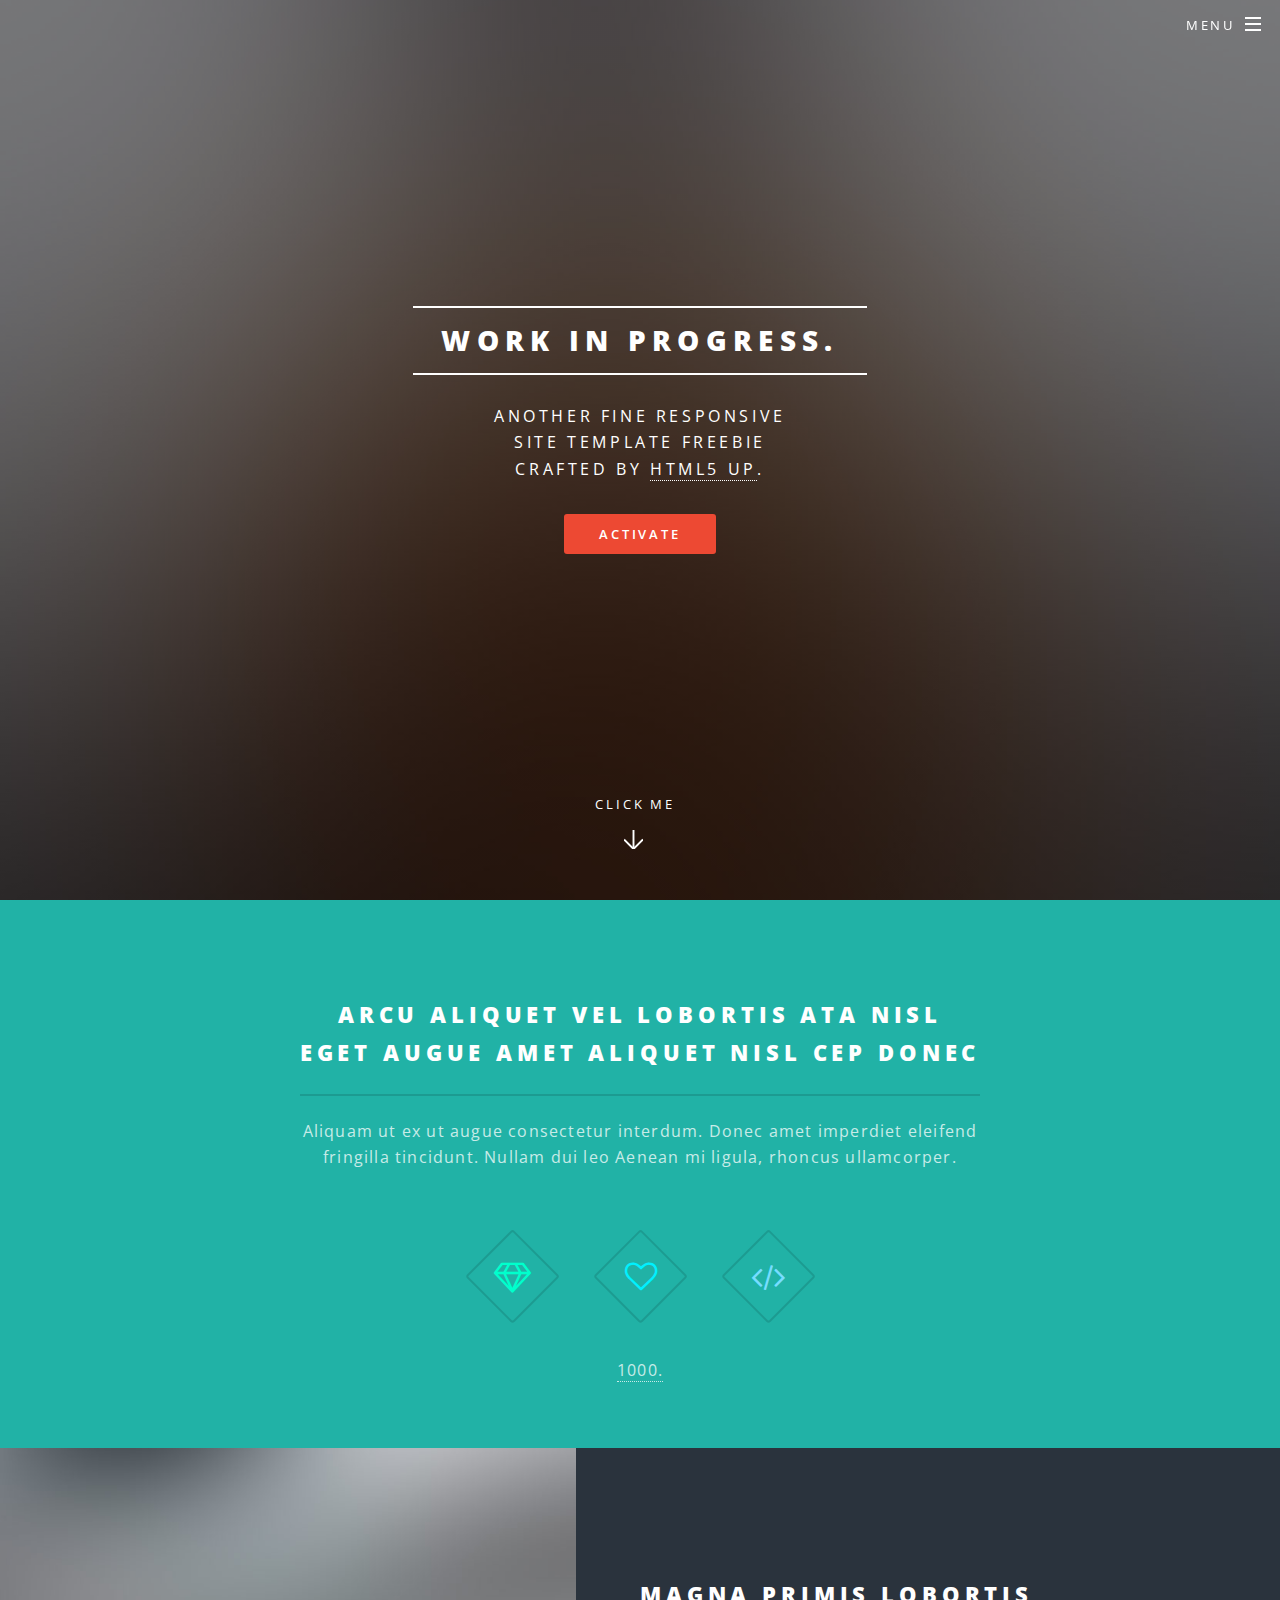
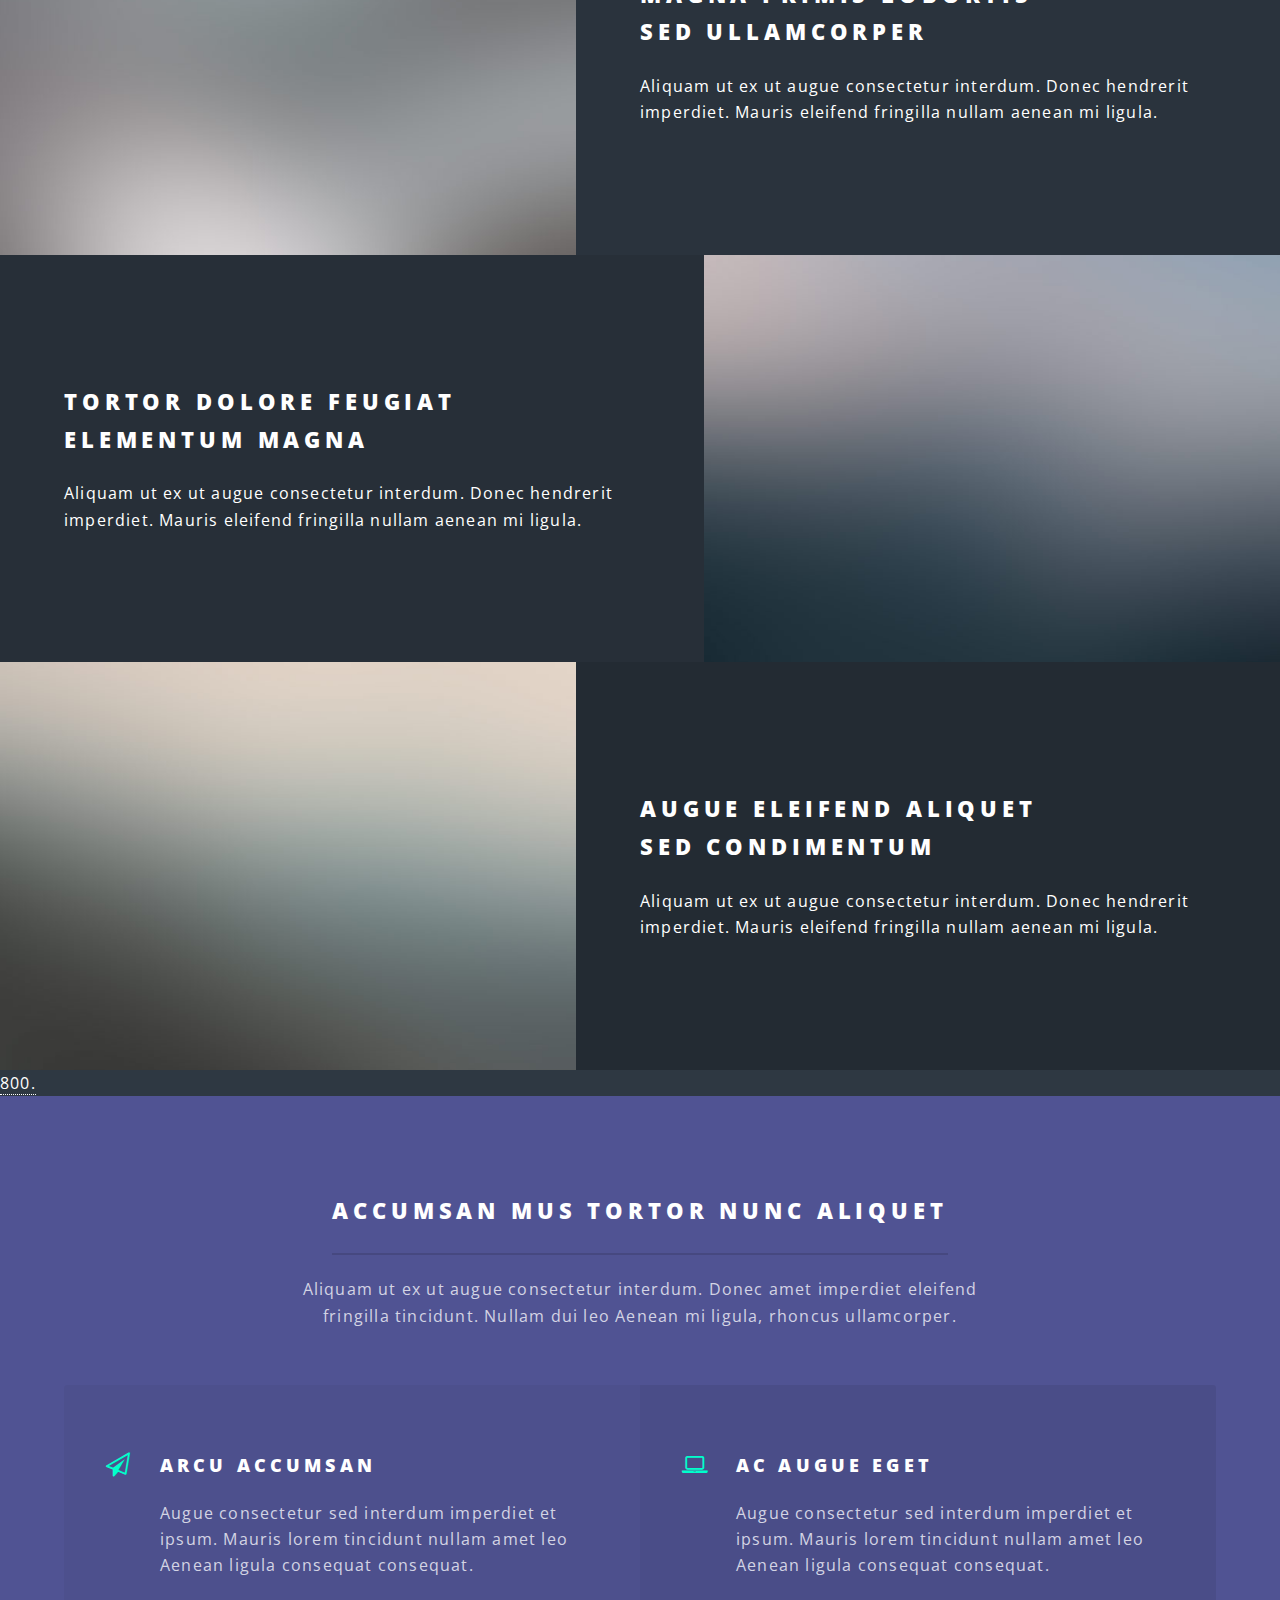
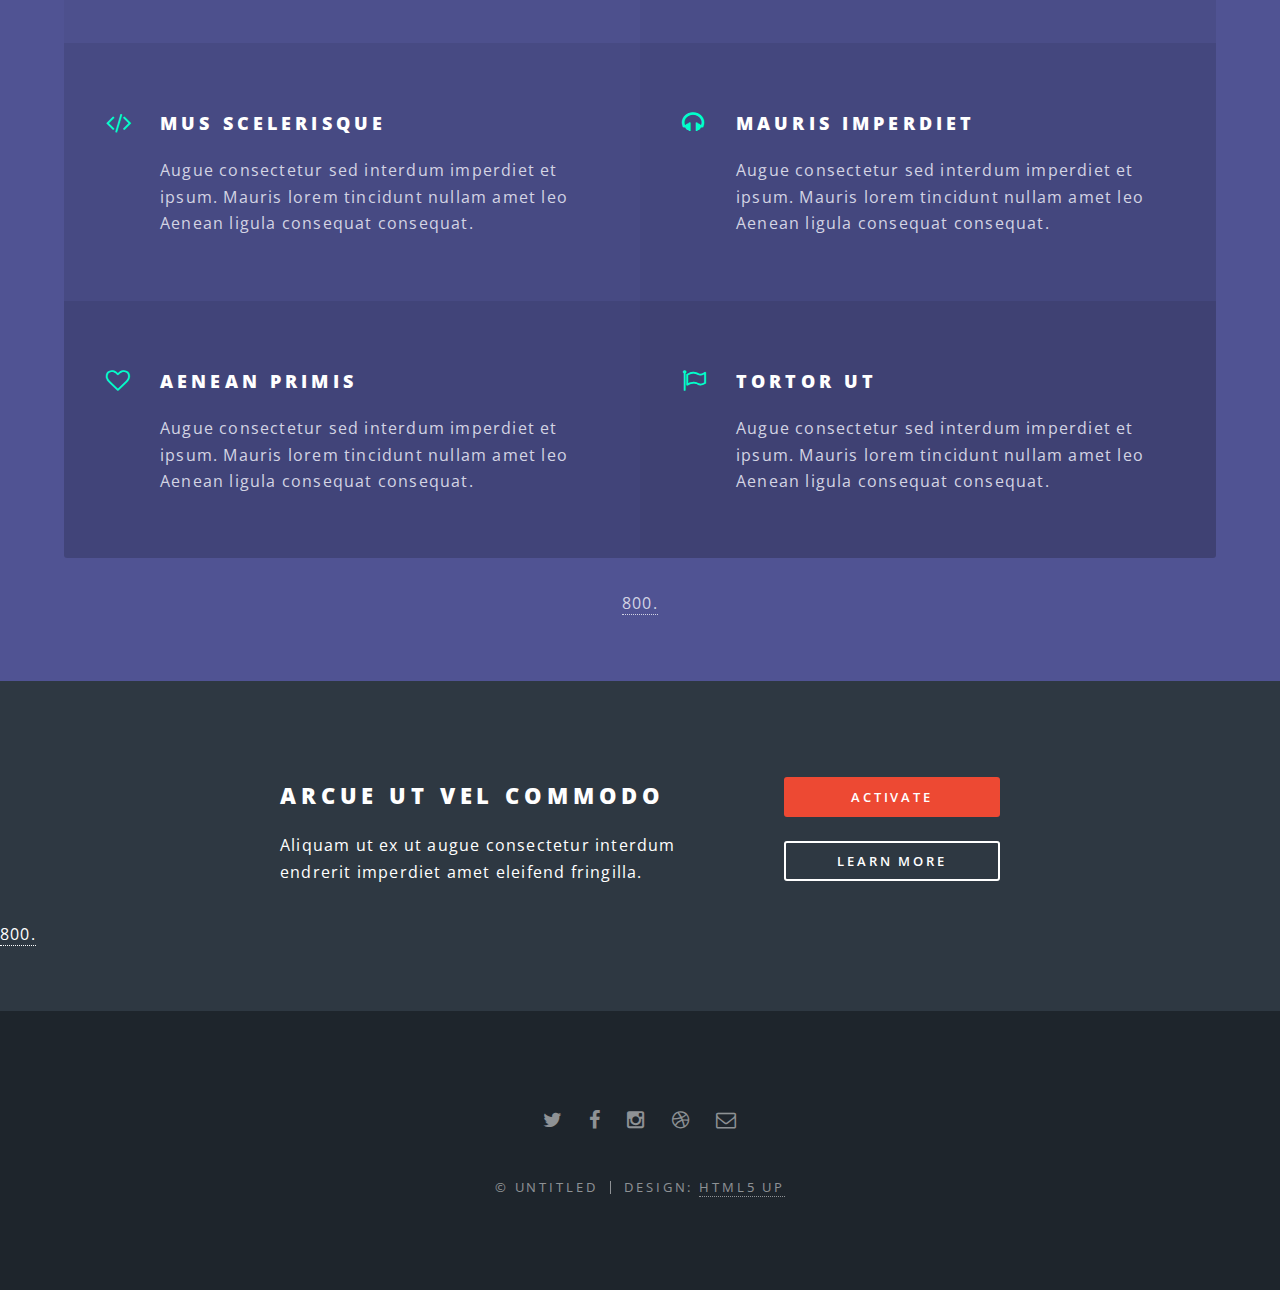
==== commit e491f99b: "f" ====
--- a/index.html
+++ b/index.html
@@ -42,19 +42,6 @@
 
 				<!-- Banner -->
 					<section id="banner">
-						<div class="inner">
-							<h2>work in progress.</h2>
-							<p>Another fine responsive<br />
-							site template freebie<br />
-							crafted by <a href="http://html5up.net">HTML5 UP</a>.</p>
-							<ul class="actions">
-								<li><a href="#" class="button special">Activate</a></li>
-							</ul>
-						</div>
-						<a href="#1" class="more scrolly">click me</a>
-					</section>
-                                        
-                                        <section id="1">
 						<div class="inner">
 							<h2>work in progress.</h2>
 							<p>Another fine responsive<br />
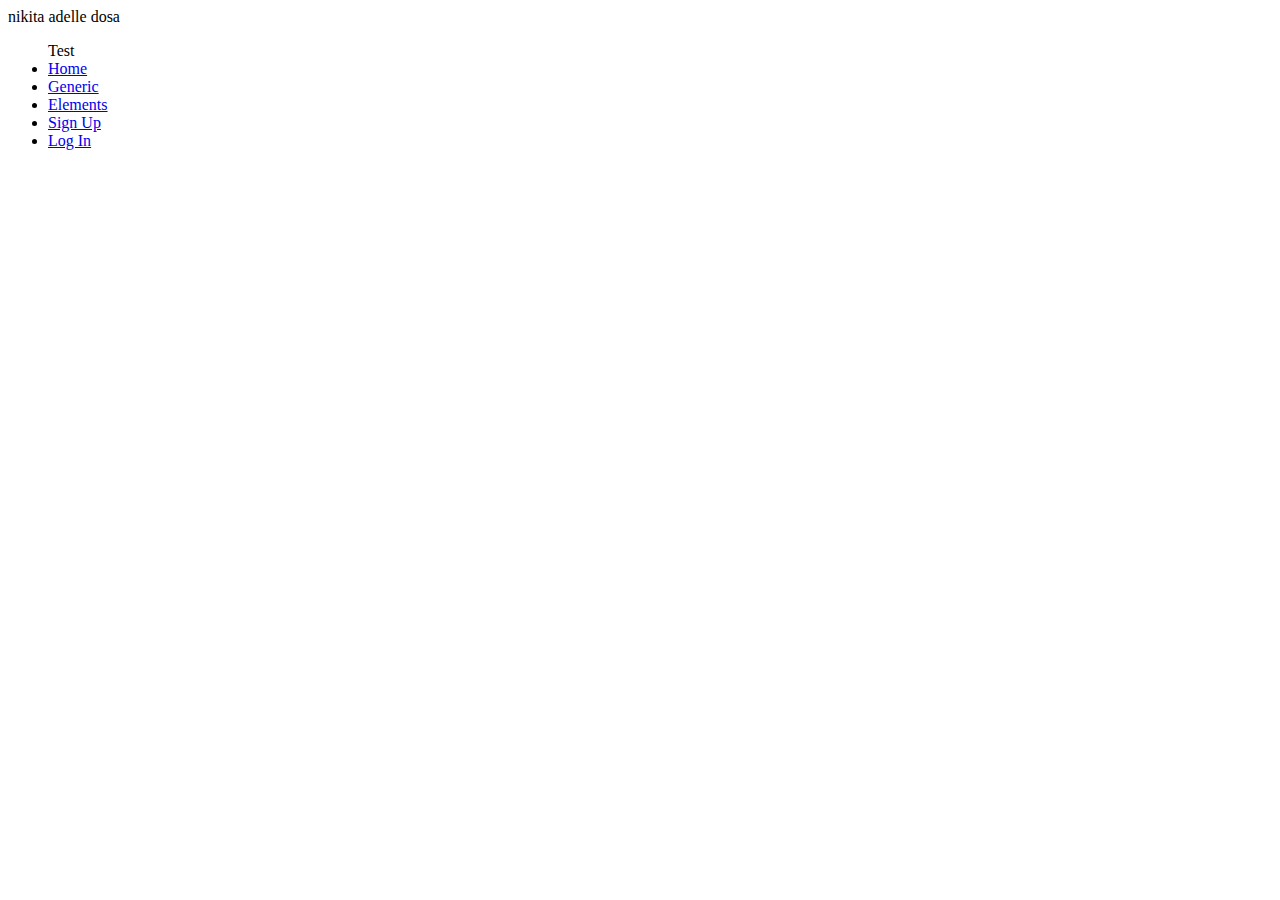
==== commit 4b448d85: "Update index.html" ====
--- a/index.html
+++ b/index.html
@@ -1,180 +1,14 @@
 <!DOCTYPE HTML>
-<!--
-	Spectral by HTML5 UP
-	html5up.net | @n33co
-	Free for personal and commercial use under the CCA 3.0 license (html5up.net/license)
--->
 <html>
-	<head>
-		<title>sizzle.</title>
-		<meta charset="utf-8" />
-		<meta name="viewport" content="width=device-width, initial-scale=1" />
-		<!--[if lte IE 8]><script src="assets/js/ie/html5shiv.js"></script><![endif]-->
-		<link rel="stylesheet" href="assets/css/main.css" />
-		<!--[if lte IE 8]><link rel="stylesheet" href="assets/css/ie8.css" /><![endif]-->
-		<!--[if lte IE 9]><link rel="stylesheet" href="assets/css/ie9.css" /><![endif]-->
-	</head>
-	<body class="landing">
-
-		<!-- Page Wrapper -->
-			<div id="page-wrapper">
-
-				<!-- Header -->
-					<header id="header" class="alt">
-						<h1><a href="index.html">nikita dsouza</a></h1>
-						<nav id="nav">
-							<ul>
-								<li class="special">
-									<a href="#menu" class="menuToggle"><span>Menu</span></a>
-									<div id="menu">
-										<ul>
-											<li><a href="index.html">Home</a></li>
-											<li><a href="generic.html">Generic</a></li>
-											<li><a href="elements.html">Elements</a></li>
-											<li><a href="#">Sign Up</a></li>
-											<li><a href="#">Log In</a></li>
-										</ul>
-									</div>
-								</li>
-							</ul>
-						</nav>
-					</header>
-
-				<!-- Banner -->
-					<section id="banner">
-						<div class="inner">
-							<h2>work in progress.</h2>
-							<p>Another fine responsive<br />
-							site template freebie<br />
-							crafted by <a href="http://html5up.net">HTML5 UP</a>.</p>
-							<ul class="actions">
-								<li><a href="#" class="button special">Activate</a></li>
-							</ul>
-						</div>
-						<a href="#one" class="more scrolly">click me</a>
-					</section>
-
-				<!-- One -->
-					<section id="one" class="wrapper style1 special">
-						<div class="inner">
-							<header class="major">
-								<h2>Arcu aliquet vel lobortis ata nisl<br />
-								eget augue amet aliquet nisl cep donec</h2>
-								<p>Aliquam ut ex ut augue consectetur interdum. Donec amet imperdiet eleifend<br />
-								fringilla tincidunt. Nullam dui leo Aenean mi ligula, rhoncus ullamcorper.</p>
-							</header>
-							<ul class="icons major">
-								<li><span class="icon fa-diamond major style1"><span class="label">Lorem</span></span></li>
-								<li><span class="icon fa-heart-o major style2"><span class="label">Ipsum</span></span></li>
-								<li><span class="icon fa-code major style3"><span class="label">Dolor</span></span></li>
-							</ul>
-						</div>
-                                                <a href="#two" class="more scrolly">1000.</a>
-					</section>
-
-				<!-- Two -->
-					<section id="two" class="wrapper alt style2">
-						<section class="spotlight">
-							<div class="image"><img src="images/pic01.jpg" alt="" /></div><div class="content">
-								<h2>Magna primis lobortis<br />
-								sed ullamcorper</h2>
-								<p>Aliquam ut ex ut augue consectetur interdum. Donec hendrerit imperdiet. Mauris eleifend fringilla nullam aenean mi ligula.</p>
-							</div>
-						</section>
-						<section class="spotlight">
-							<div class="image"><img src="images/pic02.jpg" alt="" /></div><div class="content">
-								<h2>Tortor dolore feugiat<br />
-								elementum magna</h2>
-								<p>Aliquam ut ex ut augue consectetur interdum. Donec hendrerit imperdiet. Mauris eleifend fringilla nullam aenean mi ligula.</p>
-							</div>
-						</section>
-						<section class="spotlight">
-							<div class="image"><img src="images/pic03.jpg" alt="" /></div><div class="content">
-								<h2>Augue eleifend aliquet<br />
-								sed condimentum</h2>
-								<p>Aliquam ut ex ut augue consectetur interdum. Donec hendrerit imperdiet. Mauris eleifend fringilla nullam aenean mi ligula.</p>
-							</div>
-						</section>
-                                                <a href="#three" class="more scrolly">800.</a>
-					</section>
-
-				<!-- Three -->
-					<section id="three" class="wrapper style3 special">
-						<div class="inner">
-							<header class="major">
-								<h2>Accumsan mus tortor nunc aliquet</h2>
-								<p>Aliquam ut ex ut augue consectetur interdum. Donec amet imperdiet eleifend<br />
-								fringilla tincidunt. Nullam dui leo Aenean mi ligula, rhoncus ullamcorper.</p>
-							</header>
-							<ul class="features">
-								<li class="icon fa-paper-plane-o">
-									<h3>Arcu accumsan</h3>
-									<p>Augue consectetur sed interdum imperdiet et ipsum. Mauris lorem tincidunt nullam amet leo Aenean ligula consequat consequat.</p>
-								</li>
-								<li class="icon fa-laptop">
-									<h3>Ac Augue Eget</h3>
-									<p>Augue consectetur sed interdum imperdiet et ipsum. Mauris lorem tincidunt nullam amet leo Aenean ligula consequat consequat.</p>
-								</li>
-								<li class="icon fa-code">
-									<h3>Mus Scelerisque</h3>
-									<p>Augue consectetur sed interdum imperdiet et ipsum. Mauris lorem tincidunt nullam amet leo Aenean ligula consequat consequat.</p>
-								</li>
-								<li class="icon fa-headphones">
-									<h3>Mauris Imperdiet</h3>
-									<p>Augue consectetur sed interdum imperdiet et ipsum. Mauris lorem tincidunt nullam amet leo Aenean ligula consequat consequat.</p>
-								</li>
-								<li class="icon fa-heart-o">
-									<h3>Aenean Primis</h3>
-									<p>Augue consectetur sed interdum imperdiet et ipsum. Mauris lorem tincidunt nullam amet leo Aenean ligula consequat consequat.</p>
-								</li>
-								<li class="icon fa-flag-o">
-									<h3>Tortor Ut</h3>
-									<p>Augue consectetur sed interdum imperdiet et ipsum. Mauris lorem tincidunt nullam amet leo Aenean ligula consequat consequat.</p>
-								</li>
-							</ul>
-						</div>
-                                                <a href="#cta" class="more scrolly">800.</a>
-					</section>
-
-				<!-- CTA -->
-					<section id="cta" class="wrapper style4">
-						<div class="inner">
-							<header>
-								<h2>Arcue ut vel commodo</h2>
-								<p>Aliquam ut ex ut augue consectetur interdum endrerit imperdiet amet eleifend fringilla.</p>
-							</header>
-							<ul class="actions vertical">
-								<li><a href="#" class="button fit special">Activate</a></li>
-								<li><a href="#" class="button fit">Learn More</a></li>
-							</ul>
-						</div>
-                                                <a href="#footer" class="more scrolly">800.</a>
-					</section>
-
-				<!-- Footer -->
-					<footer id="footer">
-						<ul class="icons">
-							<li><a href="#" class="icon fa-twitter"><span class="label">Twitter</span></a></li>
-							<li><a href="#" class="icon fa-facebook"><span class="label">Facebook</span></a></li>
-							<li><a href="#" class="icon fa-instagram"><span class="label">Instagram</span></a></li>
-							<li><a href="#" class="icon fa-dribbble"><span class="label">Dribbble</span></a></li>
-							<li><a href="#" class="icon fa-envelope-o"><span class="label">Email</span></a></li>
-						</ul>
-						<ul class="copyright">
-							<li>&copy; Untitled</li><li>Design: <a href="http://html5up.net">HTML5 UP</a></li>
-						</ul>
-					</footer>
-
-			</div>
-
-		<!-- Scripts -->
-			<script src="assets/js/jquery.min.js"></script>
-			<script src="assets/js/jquery.scrollex.min.js"></script>
-			<script src="assets/js/jquery.scrolly.min.js"></script>
-			<script src="assets/js/skel.min.js"></script>
-			<script src="assets/js/util.js"></script>
-			<!--[if lte IE 8]><script src="assets/js/ie/respond.min.js"></script><![endif]-->
-			<script src="assets/js/main.js"></script>
-
-	</body>
-</html>+<head>
+<title>sizzle.</title>
+</head>
+nikita adelle dosa
+<ul>Test
+<li><a href="index.html">Home</a></li>
+<li><a href="generic.html">Generic</a></li>
+<li><a href="elements.html">Elements</a></li>
+<li><a href="#">Sign Up</a></li>
+<li><a href="#">Log In</a></li>
+</body>
+</html>
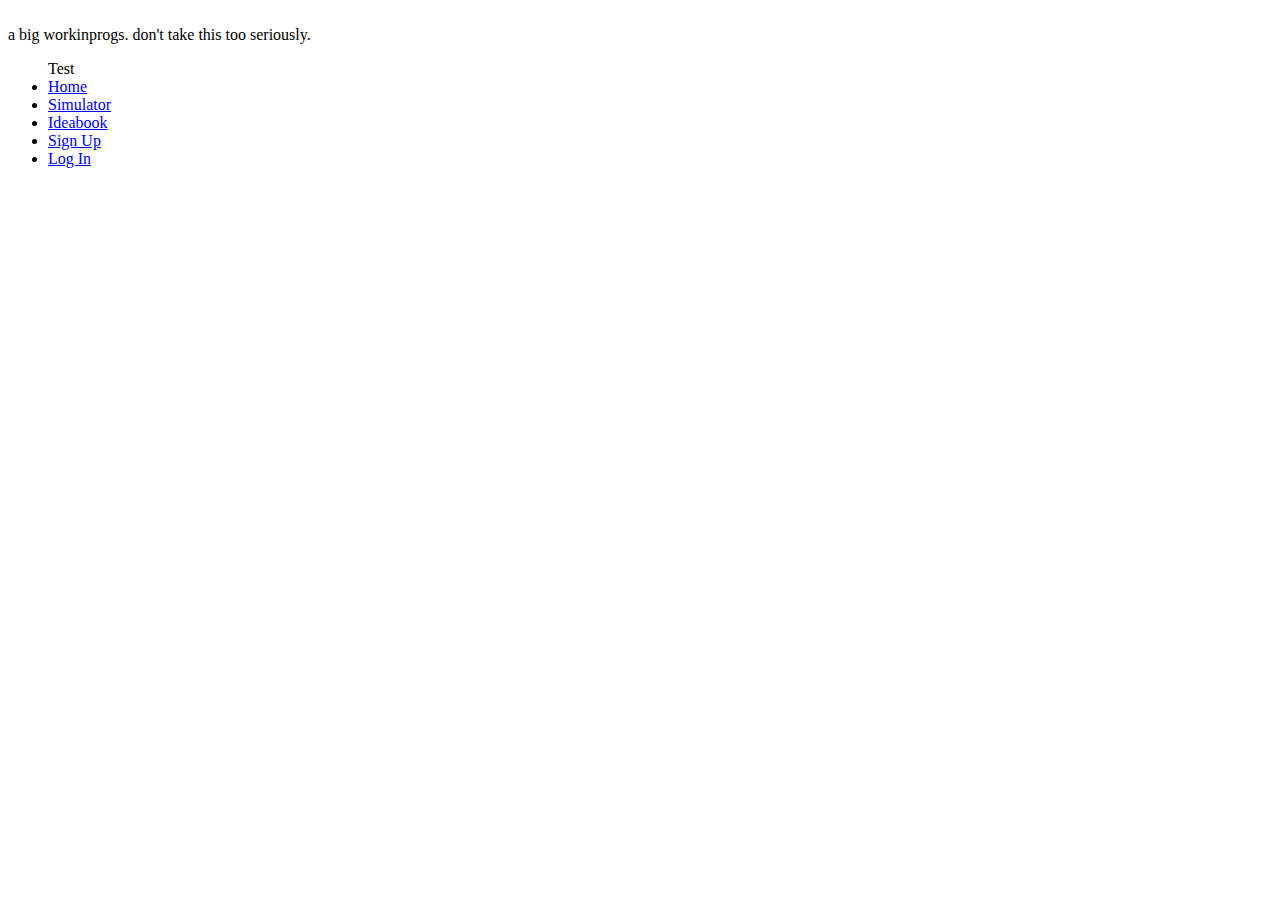
==== commit 22cb38e9: "Update index.html" ====
--- a/index.html
+++ b/index.html
@@ -3,11 +3,12 @@
 <head>
 <title>sizzle.</title>
 </head>
-nikita adelle dosa
+<style="font-size:16px;"nikita adelle dosa</style><br>
+a big workinprogs. don't take this too seriously.
 <ul>Test
 <li><a href="index.html">Home</a></li>
-<li><a href="generic.html">Generic</a></li>
-<li><a href="elements.html">Elements</a></li>
+<li><a href="nikita60.html">Simulator</a></li>
+<li><a href="headspace.html">Ideabook</a></li>
 <li><a href="#">Sign Up</a></li>
 <li><a href="#">Log In</a></li>
 </body>
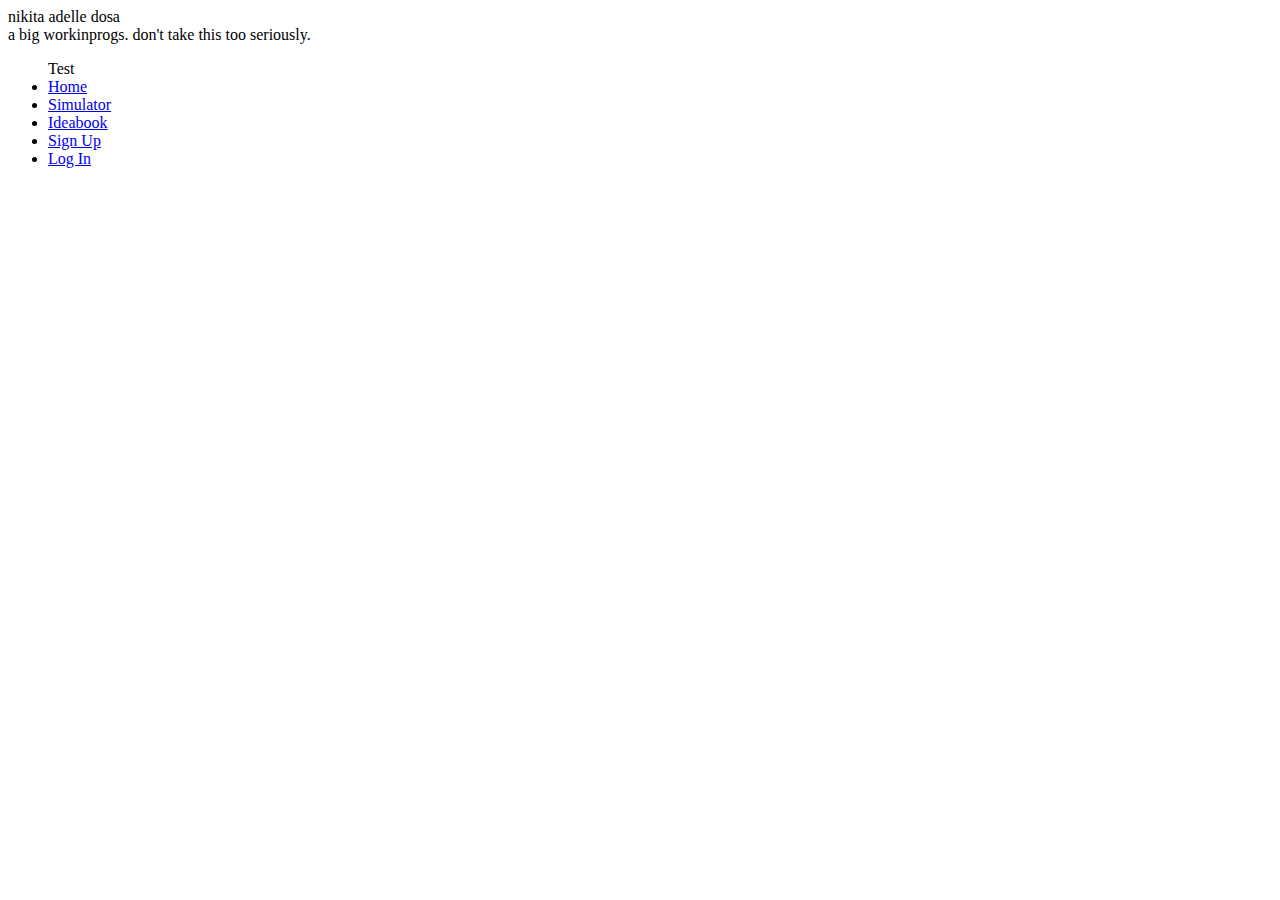
==== commit 9a323f38: "Update index.html" ====
--- a/index.html
+++ b/index.html
@@ -3,7 +3,7 @@
 <head>
 <title>sizzle.</title>
 </head>
-<style="font-size:16px;"nikita adelle dosa</style><br>
+<style="font-size:16px;">nikita adelle dosa</style><br>
 a big workinprogs. don't take this too seriously.
 <ul>Test
 <li><a href="index.html">Home</a></li>
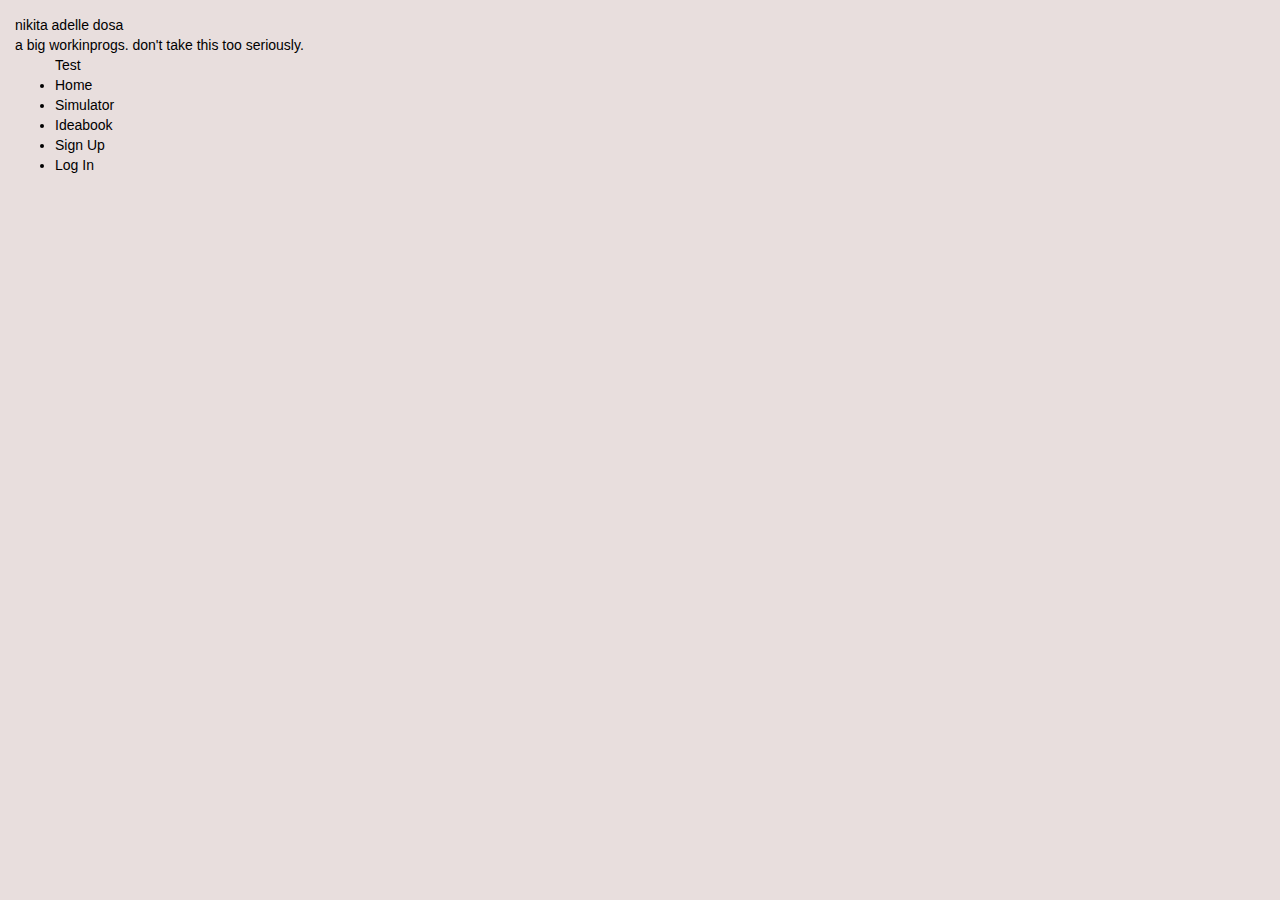
==== commit 9b47d804: "Update index.html" ====
--- a/index.html
+++ b/index.html
@@ -2,8 +2,20 @@
 <html>
 <head>
 <title>sizzle.</title>
-</head>
-<style="font-size:16px;">nikita adelle dosa</style><br>
+<meta charset="utf-8">
+<link rel="shortcut icon" type="image/png" href="/ndfavicon.png"/>
+<link rel="apple-touch-icon-precomposed" href="/ndfavicon.png">
+<meta name="msapplication-TileColor" content="#FFFFFF">
+<meta name="msapplication-TileImage" content="/ndfavicon.png">
+<link rel="icon" href="/icon2.png">
+<link rel="shortcut icon" type="image/png" href="/ndfavicon.png">
+<meta name="viewport" content="width=device-width, initial-scale=1">
+<link rel="stylesheet" href="https://maxcdn.bootstrapcdn.com/bootstrap/3.3.7/css/bootstrap.min.css">
+<script src="https://maxcdn.bootstrapcdn.com/bootstrap/3.3.7/js/bootstrap.min.js"></script>
+<script src="https://ajax.googleapis.com/ajax/libs/jquery/3.2.1/jquery.min.js"></script>
+<link rel="stylesheet" type="text/css" href="style.css" />
+  
+<style="font-size:30px;">nikita adelle dosa</style><br>
 a big workinprogs. don't take this too seriously.
 <ul>Test
 <li><a href="index.html">Home</a></li>
--- a/style.css
+++ b/style.css
@@ -0,0 +1,248 @@
+ 
+body {
+  color: black;
+  font-family:Helvetica Neue, Helvetica, Arial, sans-serif;
+  font-weight:300;
+  margin:15px;
+  opacity: 1;
+  transition: 1s opacity;
+  background:url(https://cdn.pixabay.com/photo/2016/08/20/04/43/pineapple-1606852_960_720.jpg);
+  background-size:auto 105%;
+  background-position:center bottom;
+  background-attachment: fixed;
+  background-repeat:no-repeat;
+  background-color:#e8dedd;
+}
+
+body.fade-out {
+    opacity: 0;
+    transition: none;
+}
+
+a {
+  color: black;
+  font-family: Helvetica;
+  background-size:auto auto;
+  background-attachment: fixed;
+  font-style:normal;
+  text-transform:none;
+}
+
+a:hover {
+  color: black;
+  font-family: Helvetica;
+  background-size:auto auto;
+  background-attachment: fixed;
+  font-style:normal;
+  text-decoration:underline;
+}
+
+#titlez a:hover {
+}
+
+box {
+    background-color: white;
+    width: 300px;
+    padding: 25px;
+    border: 1px solid gray;
+    margin-left: 250px;
+}
+
+.initial{
+  z-index:-10000;
+}
+
+
+.mainlink:hover {
+  font-style:italic;
+}
+
+.socialmedia {
+  position: fixed;
+  bottom:5px;
+  right:5px;
+}
+
+a .socialmedia{
+  position: fixed;
+  bottom:5px;
+  right:5px;
+  color:white;
+}
+
+.button {
+    background-color: black;
+    border: 2px solid black;
+    color: white;
+    text-align: center;
+    text-decoration: none;
+    display: inline-block;
+    font-size: 20px;
+    margin: 4px 2px;
+    height:500px;
+    width:150px;
+    text-align:center;
+    -webkit-transition-duration: 0.4s; /* Safari */
+    -moz-transition-duration: 0.4s; /* Safari */
+    -o-transition-duration: 0.4s; /* Safari */
+    -ms-transition-duration: 0.4s; /* Safari */
+    transition-duration: 0.4s;
+    cursor: pointer;
+}
+
+.button:hover {
+    background-color: white;
+    color: black;
+    border: 2px solid #555555;
+}
+
+.section {
+    width:606px;
+    padding:0; 
+    height:300px;
+    margin-top:-40px;
+    margin-left:30px;
+    text-align:middle;
+    overflow:scroll;
+    border-right: 2px solid lightgray;
+}
+
+.section1 {
+    width:606px;
+    padding:0; 
+    height:300px;
+    margin-top:-40px;
+    margin-left:30px;
+    text-align:middle;
+    overflow:scroll;
+    border-right: 2px solid lightgray;
+}
+
+.section1:hover #about3 {
+    opacity:1;
+    transition: opacity .3s ease-in-out;
+   -moz-transition: opacity .3s ease-in-out;
+   -o-transition: opacity .3s ease-in-out;
+   -webkit-transition: opacity .3s ease-in-out;
+   -ms-transition: opacity .3s ease-in-out;
+}
+
+#about {
+    width:315px;
+    padding:0; 
+    height:272px;
+    margin-top:0px;
+    text-align:justify;
+    position:absolute;
+    margin-left:501px;
+    /*left:60%;
+    right:39%;*/
+    font-size:19px;
+    opacity:0;
+    transition: opacity .3s ease-in-out;
+   -moz-transition: opacity .3s ease-in-out;
+   -o-transition: opacity .3s ease-in-out;
+   -webkit-transition: opacity .3s ease-in-out;
+   -ms-transition: opacity .3s ease-in-out;
+}
+
+#about3 {
+    width:340px;
+    padding:0; 
+    height:272px;
+    margin-top:0px;
+    text-align:left;
+    position:absolute;
+    margin-left:320px;
+    margin-top:-300px;
+    /*left:60%;
+    right:39%;*/
+    font-size:19px;
+    opacity:0;
+    transition: opacity .3s ease-in-out;
+   -moz-transition: opacity .3s ease-in-out;
+   -o-transition: opacity .3s ease-in-out;
+   -webkit-transition: opacity .3s ease-in-out;
+   -ms-transition: opacity .3s ease-in-out;
+}
+
+.fadey {
+    opacity:0.8;
+        transition: opacity .3s ease-in-out;
+   -moz-transition: opacity .3s ease-in-out;
+   -o-transition: opacity .3s ease-in-out;
+   -webkit-transition: opacity .3s ease-in-out;
+   -ms-transition: opacity .3s ease-in-out;
+}
+
+.fadey:hover{
+    opacity:1;
+        transition: opacity .3s ease-in-out;
+   -moz-transition: opacity .3s ease-in-out;
+   -o-transition: opacity .3s ease-in-out;
+   -webkit-transition: opacity .3s ease-in-out;
+   -ms-transition: opacity .3s ease-in-out;
+}
+#about2 {
+    width:630px;
+    padding:0; 
+    height:272px;
+    margin-top:0px;
+    text-align:justify;
+    position:absolute;
+    margin-left:521px;
+    /*left:60%;
+    right:39%;*/
+    font-size:18px;
+}
+
+
+#thing:hover #about {
+    opacity:1;
+    transition: opacity .3s ease-in-out;
+   -moz-transition: opacity .3s ease-in-out;
+   -o-transition: opacity .3s ease-in-out;
+   -webkit-transition: opacity .3s ease-in-out;
+   -ms-transition: opacity .3s ease-in-out;
+}
+
+#thing a:link {
+  opacity:0.7;
+  text-decoration:none;
+  background:none;
+  transition: opacity .25s ease-in-out;
+   -moz-transition: opacity .25s ease-in-out;
+   -webkit-transition: opacity .25s ease-in-out;
+   -o-transition: opacity .25s ease-in-out;
+   -ms-transition: opacity .25s ease-in-out;
+}
+
+#thing a:hover {
+  opacity:1;
+   transition: opacity .25s ease-in-out;
+   -moz-transition: opacity .25s ease-in-out;
+   -webkit-transition: opacity .25s ease-in-out;
+   -o-transition: opacity .25s ease-in-out;
+   -ms-transition: opacity .25s ease-in-out;
+}
+
+
+#thing2:active #about3 {
+    opacity:1;
+    transition: opacity .3s ease-in-out;
+   -moz-transition: opacity .3s ease-in-out;
+   -o-transition: opacity .3s ease-in-out;
+   -webkit-transition: opacity .3s ease-in-out;
+   -ms-transition: opacity .3s ease-in-out;
+}
+
+.containery {
+    border-radius: 5px;
+    padding-left: 20px;
+    padding-right: 20px;
+    padding-bottom: 20px;
+    margin-right:30px;
+    margin-left:30px;
+    height:335px;
+    overflow:scroll;
+}
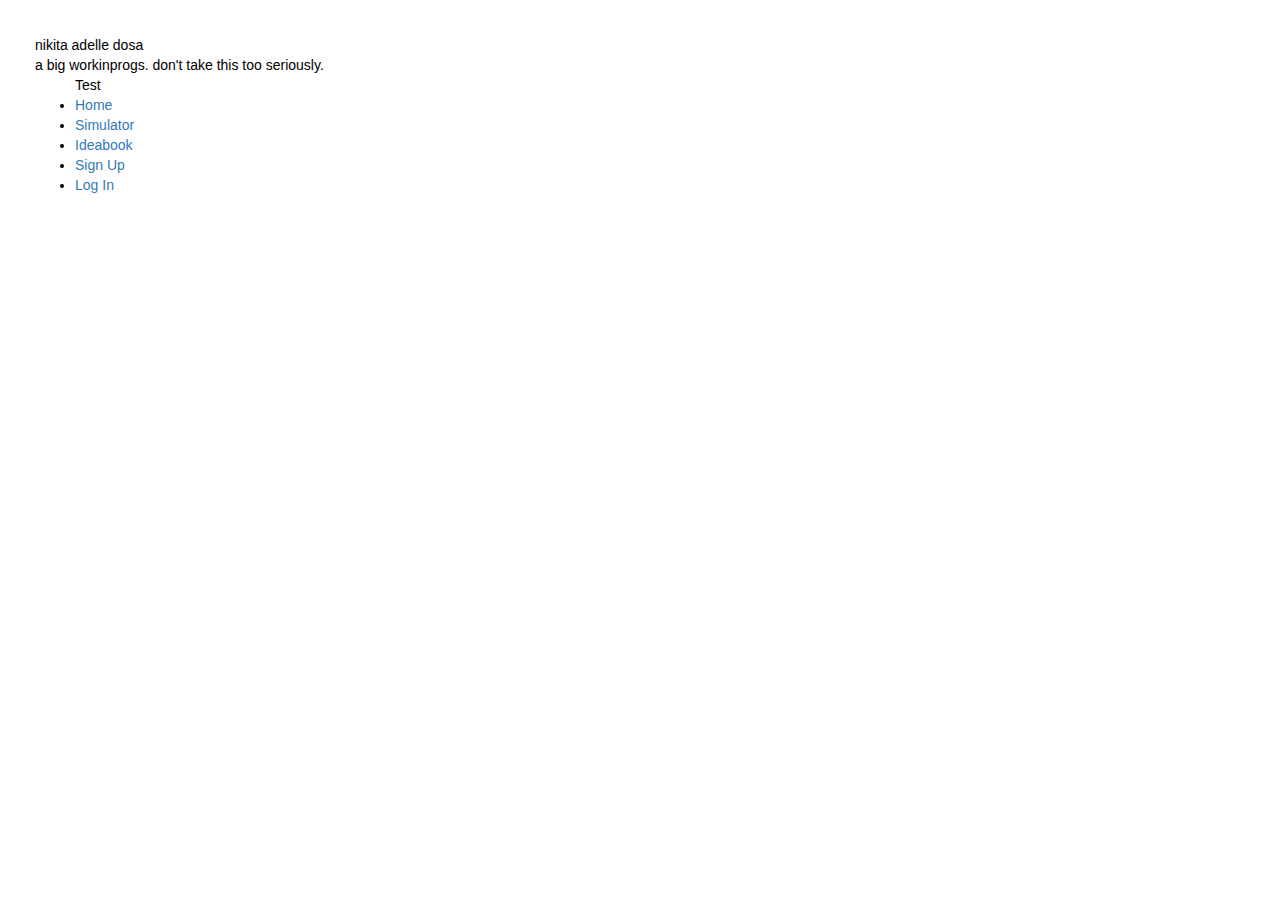
==== commit e21e9212: "Update index.html" ====
--- a/index.html
+++ b/index.html
@@ -15,7 +15,7 @@
 <script src="https://ajax.googleapis.com/ajax/libs/jquery/3.2.1/jquery.min.js"></script>
 <link rel="stylesheet" type="text/css" href="style.css" />
   
-<style="font-size:30px;">nikita adelle dosa</style><br>
+<style="font:30px;">nikita adelle dosa</style><br>
 a big workinprogs. don't take this too seriously.
 <ul>Test
 <li><a href="index.html">Home</a></li>
--- a/style.css
+++ b/style.css
@@ -5,36 +5,17 @@
   font-weight:300;
   margin:15px;
   opacity: 1;
+  padding:20px;
   transition: 1s opacity;
-  background:url(https://cdn.pixabay.com/photo/2016/08/20/04/43/pineapple-1606852_960_720.jpg);
   background-size:auto 105%;
   background-position:center bottom;
   background-attachment: fixed;
   background-repeat:no-repeat;
-  background-color:#e8dedd;
 }
 
 body.fade-out {
     opacity: 0;
     transition: none;
-}
-
-a {
-  color: black;
-  font-family: Helvetica;
-  background-size:auto auto;
-  background-attachment: fixed;
-  font-style:normal;
-  text-transform:none;
-}
-
-a:hover {
-  color: black;
-  font-family: Helvetica;
-  background-size:auto auto;
-  background-attachment: fixed;
-  font-style:normal;
-  text-decoration:underline;
 }
 
 #titlez a:hover {
